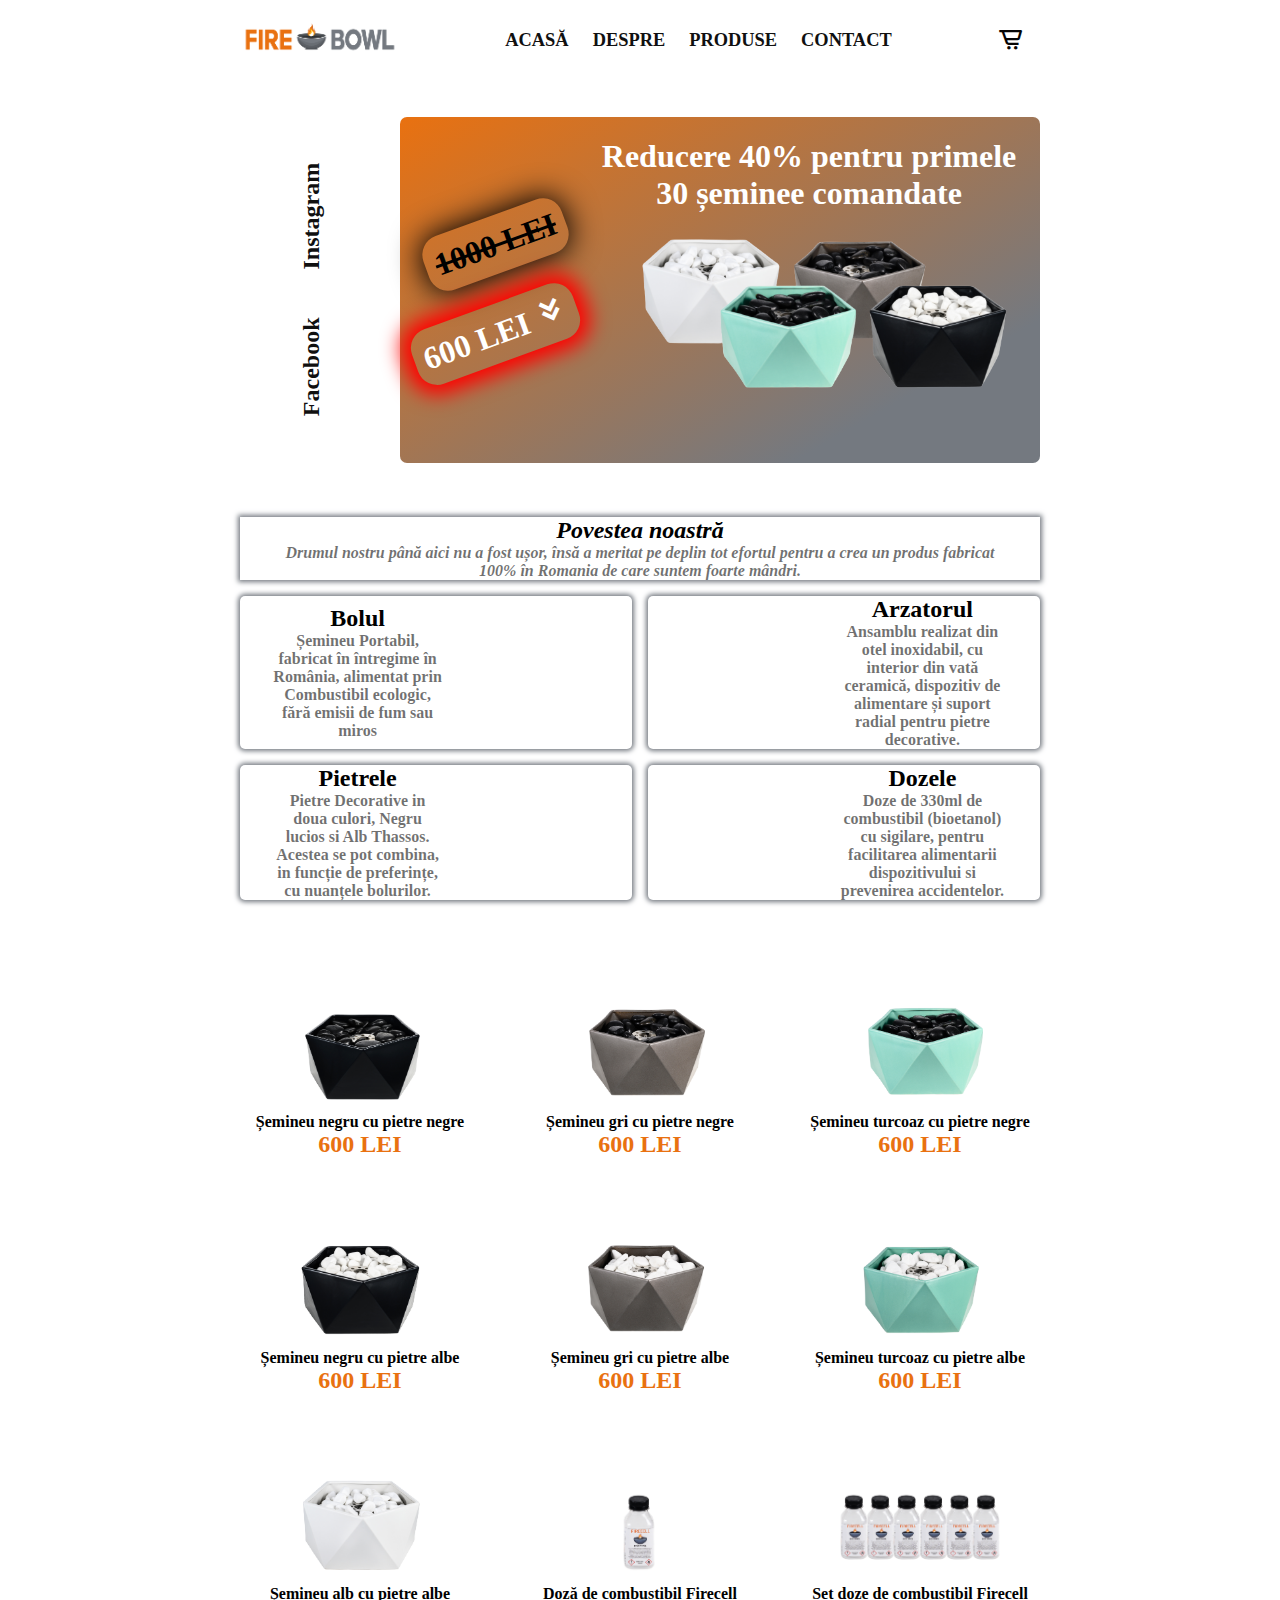
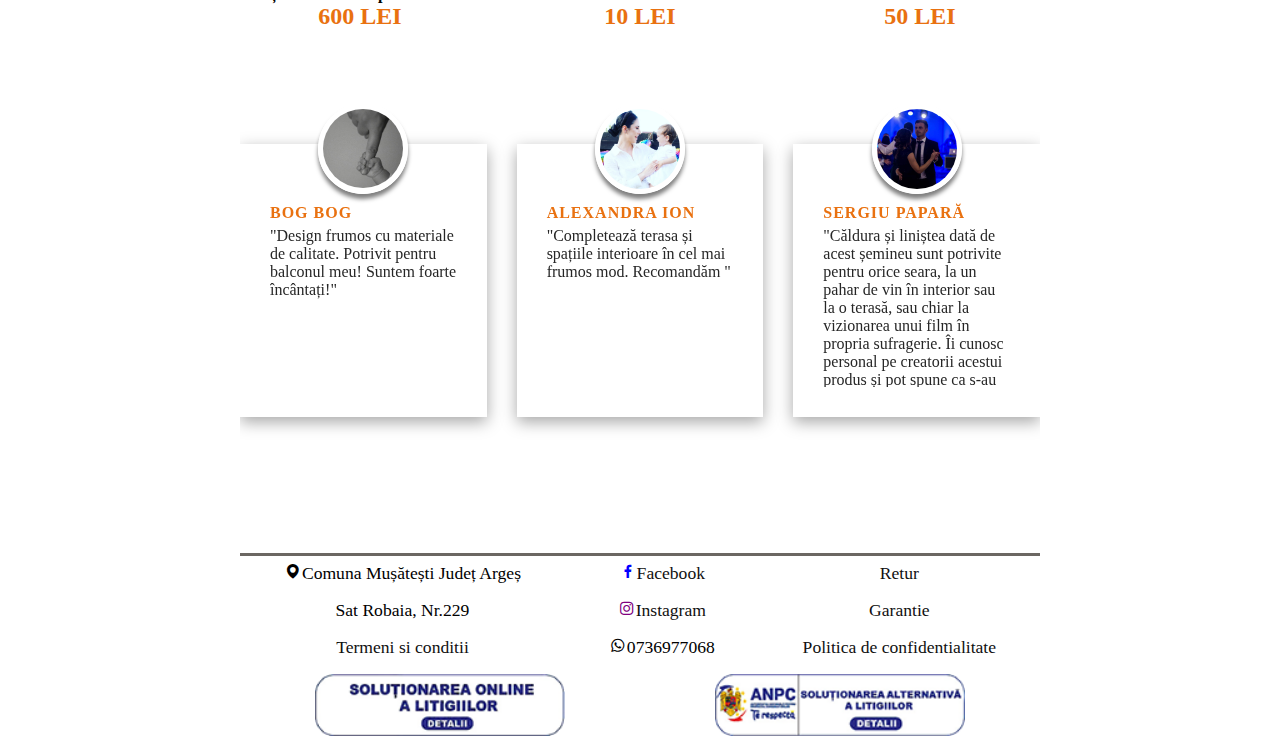
==== index.html @ 85efd82a "updates on testimonials" ====
<!DOCTYPE html>
<html lang="en">
<head>
    <meta charset="UTF-8">
    <meta http-equiv="X-UA-Compatible" content="IE=edge">
    <meta name="viewport" content="width=device-width, initial-scale=1.0">
    <!-- css -->
    <link rel="stylesheet" href="./style.css">
    <link rel="stylesheet" href="./responsive.css">
    <!-- bootstrap -->
    <!-- <link rel="stylesheet" href="https://cdnjs.cloudflare.com/ajax/libs/twitter-bootstrap/3.3.7/css/bootstrap.min.css"> -->
    <!-- owl carousel -->
    <link rel="stylesheet" href="https://cdnjs.cloudflare.com/ajax/libs/OwlCarousel2/2.2.1/assets/owl.carousel.min.css">
    <link rel="stylesheet" href="https://cdnjs.cloudflare.com/ajax/libs/OwlCarousel2/2.2.1/assets/owl.theme.default.min.css">
    <!-- boxicons -->
    <link href='https://unpkg.com/boxicons@2.1.2/css/boxicons.min.css' rel='stylesheet'>
    <title>Fire Bowl</title>
</head>
<body>

    <!-- NAV -->

    <nav class="nav" id="nav">
        <img src="./assets/logo/FIREBOWL_PNG.png" alt="" class="logo-img">
        <div class="navList" id="navList">
            <ul>
                <li><a href="#home" class="navLink">acasă</a></li>
                <li><a href="#" class="navLink">despre</a></li>
                <li><a href="#products" class="navLink">produse</a></li>
                <!-- <li><a href="#instructions" class="navLink">instructiuni</a></li> -->
                <li><a href="#" class="navLink">contact</a></li>
            </ul>
            <div class="closeNav" id="closeNav">
                <i class='bx bx-x'></i>
            </div>
        </div>
        <div class="navBtns">
            <!-- <i class='bx bx-moon moon'></i> -->
            <i class='bx bx-cart-alt openCart' id="openCart"></i>
            <i class='bx bx-grid-alt openNav' id="openNav"></i>
        </div>
    </nav>

    <!-- ALERT ADD TO CART -->

    <div class="alert-message" id="alertMessage">
        <h1 class="alert-title">Produs adăugat în coș!</h1>
    </div>

    <!-- CART -->

    <div class="showCart" id="showCart">
        <div class="cart-top scrolled" id="cartTop">
            <h2 class="cartTitle">Cosul meu</h2>
            <i class='bx bx-x closeCart' id="closeCart"></i>
        </div>
        <div class="cartContainer" id="cartContainer">
            <!-- ADDED FROM JS -->
            <label class="label" id="label" for="">
                Coșul este gol
            </label>

            <div class="cartPrices">
                <span class="cartPricesItem" id="cartnumberOfProducts"></span>
                <span class="cartPricesTotal" id="cartPricesTotal"></span>
            </div>
        </div>
        <button class="submit-order" id="submit-order" disabled="disabled">
            Finalizează comandă
        </button>

        <div class="main-block" id="main-block">
            <form action="https://formsubmit.co/office@firebowl.ro" method="POST">
                <div class="info1">
                    <input type="hidden" name="_captcha" value="false">
                    <input class="fname" type="text" name="name" placeholder="Nume" required>
                    <input type="email" name="email" placeholder="Email" required>
                    <input type="text" name="Numar telefon" placeholder="Numar de telefon" required>
                    <input type="text" name="address" placeholder="Adresa" required>
                    <input type="text" name="observations" placeholder="Observații">
                    <input type="hidden" value="" id="cartProducts" name="Produse">
                    <input type="hidden" name="_next" value="http://firebowl.ro">
                </div>
                <div class="checkbox">
                    <input type="checkbox" name="checkbox" id="checkbox" onclick="validate()"><span>Sunt de acord cu <a href="terms.html" class="terms-form">Termenii și condițiile</a> și <a href="politics.html" class="politics-form">Politica de confidențialitate</a></span>
                </div>
                <button type="submit" class="last-order-submit" id="lastOrderSubmit" disabled="disabled">Trimite comanda</button>
                <button type="button" class="submit-back" id="submit-back">Înapoi</button>
            </form>
        </div>
    </div>
    

    <!-- HOME -->

    <section class="home" id="home">
        <div class="social-links">
            <a href="https://web.facebook.com/FIREBOWL.RO/" class="social-link" target="_blank">Facebook</a>
            <a href="https://www.instagram.com/firebowl_ro/" class="social-link" target="_blank">Instagram</a>
        </div>
        <a href="#products" class="banner" id="banner">
            <div class="price-reduced">
                <p class="old-price old-price-banner">1000 LEI</p>
                <p class="new-price">
                    600 LEI
                    <i class='bx bxs-chevrons-down'></i>
                </p>
            </div>
            <div class="banner-right">
                <p class="banner-title">
                    Reducere 40% pentru primele 30 șeminee comandate
                </p>
                <img src="./assets/Studio/Design_fără_titlu-removebg-preview.png" alt="" class="bannerImg bannerImgNormal">
                <img src="./assets/Studio/WhatsApp_Image_2022-08-23_at_14.03.17-removebg-preview.png" alt="" class="bannerImg bannerImgSmallPhone">
            </div>
        </a>
    </section>

    <!-- ABOUT -->

    <section class="info" id="info">
        <div class="about about-first">
            <div class="aboutRight">
                <h2 class="aboutTitle">
                    Povestea noastră
                </h2>
                <p class="aboutDescription aboutFirstDescription">
                    Drumul nostru până aici nu a fost ușor, însă a meritat pe deplin tot efortul pentru a crea un produs fabricat 100% în Romania de care suntem foarte mândri.</span>
                </p>
                <!-- <button class="about-discover btn-color" onclick="window.open('about-us.html')" id="about-more-button">Mai mult</button> -->
            </div>
        </div>

        <div class="about-right">
            <div class="aboutRight">
                <h2 class="aboutTitle">
                    Bolul
                </h2>
                <p class="aboutDescription">
                    Șemineu Portabil, fabricat în întregime în România, alimentat prin Combustibil ecologic, fără emisii de fum sau miros 
                </p>
            </div>
            <div class="right1">
               
            </div>
        </div>

        <div class="about-left">
            <div class="left1">
                
            </div>
            <div class="aboutRight">
                <h2 class="aboutTitle">
                    Arzatorul
                </h2>
                <p class="aboutDescription">
                    Ansamblu realizat din otel inoxidabil, cu interior din vată ceramică, dispozitiv de alimentare și suport radial pentru pietre decorative. 
                </p>
            </div>
        </div>

        <div class="about-right">
            <div class="aboutRight">
                <h2 class="aboutTitle">
                    Pietrele
                </h2>
                <p class="aboutDescription">
                    Pietre Decorative in doua culori, Negru lucios si Alb Thassos. Acestea se pot combina, in funcție de preferințe, cu nuanțele bolurilor.  
                </p>
            </div>
            <div class="right2">
                
            </div>
        </div>

        <div class="about-left">
            <div class="left2">
                
            </div>
            <div class="aboutRight">
                <h2 class="aboutTitle">
                    Dozele
                </h2>
                <p class="aboutDescription">
                    Doze de 330ml de combustibil (bioetanol) cu sigilare, pentru facilitarea alimentarii dispozitivului si prevenirea accidentelor.  
                </p>
            </div>
        </div>
        
    </section>

    <section class="products" id="products">
        <!-- <h2 class="productsTitle">
            Produse
        </h2> -->
        <div class="products-container" id="products-container">
            <div class="shop" id="shop">
                <!-- add from js -->
            </div>
        </div>
    </section>


    <section id="testimonial_area" class="section_padding">
        <div class="container">
            <div class="row">
                <div class="col-md-12">
                    <div class="testmonial_slider_area text-center owl-carousel">

                        <div class="box-area">	
                            <div class="img-area">
                                <a href="https://m.facebook.com/story.php?story_fbid=pfbid06TKfCAHe7g1e4UpHkeqMoiwGrBbR7zGGbNeFaXdjGzu3c8Evdz3bEcW6ABxcJM2ql&id=100000709243812" target="_blank"><img src="./assets/testimonials/Big Bog.jpg" alt=""></a>
                                
                            </div>	
                            <h5>Bog Bog</h5>								
                            <p class="content">
                                "Design frumos cu materiale de calitate. Potrivit pentru balconul meu! Suntem foarte încântați!"
                            </p>
                        </div> 
                    
                        <div class="box-area">	
                            <div class="img-area">
                                <a href="https://m.facebook.com/story.php?story_fbid=pfbid02o3ZdQca1i1Mq5pgobTzqbxpV8f7YjaeJQCXvbw4GNnjHki7wdtiLjpY56wZf3Er3l&id=100001581265475" target="_blank"><img src="./assets/testimonials/Alexandra.jpg" alt=""></a>
                                
                            </div>	
                            <h5>Alexandra Ion</h5>								
                            <p class="content">
                                "Completează terasa și spațiile interioare în cel mai frumos mod. Recomandăm "
                            </p>
                        </div> 
                    
                        <div class="box-area">	
                            <div class="img-area">
                                <a href="https://m.facebook.com/story.php?story_fbid=pfbid0JZsTLgriUoh4sjKoCThPFgVU9kE8QCXduEEkeJeYMcH42B1nNni9teHSAJ5FoxAul&id=100000623454804" target="_blank"><img src="./assets/testimonials/Sergiu.jpg" alt=""></a>
                                
                            </div>	
                            <h5>Sergiu Papară</h5>								
                            <p class="content">
                                "Căldura și liniștea dată de acest șemineu sunt potrivite pentru orice seara, la un pahar de vin în interior sau la o terasă, sau chiar la vizionarea unui film în propria sufragerie. 
                                Îi cunosc personal  pe creatorii acestui produs și pot spune ca s-au gândit la cele mai mici detalii.
                                Felicitări FireBowl!! "
                            </p>
                        </div> 
                    
                        <div class="box-area">	
                            <div class="img-area">
                                <a href="https://m.facebook.com/story.php?story_fbid=pfbid0nx6yjhjSirT7XhEUgzH79iqA5CGDR7DnDWoUqTsR2XPA7mFTHTjgfPpLW1wRhqhUl&id=100001150260140" target="_blank"><img src="./assets/testimonials/14237474_1070533326328333_2940056097748356035_n.jpg" alt=""></a>
                                
                            </div>	
                            <h5>George Robert</h5>								
                            <p class="content">
                                "Un produs foarte fain ce va va face serile petrecute pe terasa mult mai placute. Materialele folosite sunt de o calitate ridicata si ma astept sa reziste mult."
                            </p>
                        </div> 
                    
                        <div class="box-area">	
                            <div class="img-area">
                                <a href="https://m.facebook.com/story.php?story_fbid=pfbid02bA1bpCp7pcVMeR5kBGkbzeagzaaxaFomKyxXSpAVPDQRZVBdZonx6yuadqCQr2yJl&id=100003941440007" target="_blank"><img src="./assets/testimonials/Augustin.jpg" alt=""></a>
                            </div>	
                            <h5>Augustin Vodă</h5>								
                            <p class="content">
                                "Un produs necomestibil care nu ar trebui să lipsească de pe nicio masă . E portabil, bine finisat și are dimensiunile unei mingi de baschet. Poate că nu e suficient cât să te scutească de facturile la gaze pe timp de iarnă dar cu siguranță îți va încălzi sufletul atunci când îl vei folosi într-o companie de calitate. Recomand !"
                            </p>
                        </div> 
                    </div>
                </div>
            </div>
        </div>
    </section>

    <section class="contact-us" id="contact">
        <section class="contact-left">
            <span class="contact-location"><i class='bx bxs-map'></i>Comuna Mușătești Județ Argeș</span>
            <span class="contact-location">Sat Robaia, Nr.229</span>
            <a class="terms" id="terms" target="popup" onclick="window.open('terms.html','Termeni si conditii')">Termeni si conditii</a>
        </section>
        <section class="contact-center">
            <a href="https://web.facebook.com/FIREBOWL.RO/" class="social-link"><i class='bx bxl-facebook'></i>Facebook</a>
            <a href="https://www.instagram.com/firebowl_ro/" class="social-link"><i class='bx bxl-instagram'></i>Instagram</a>
            <span class="contact-location"><i class='bx bxl-whatsapp'></i>0736977068</span>
            <!-- <a href="https://www.youtube.com/firebowl_ro/" class="social-link"><i class='bx bxl-youtube'></i>Youtube</a> -->
        </section>
        <section class="contact-right">
            <a class="terms" id="terms" target="popup" onclick="window.open('return.html','Retur')">Retur</a>
            <a class="terms" id="terms" target="popup" onclick="window.open('guarantee.html','Garantie')">Garantie</a>
            <a class="terms" id="terms" target="popup" onclick="window.open('politics.html','Politica de confidentialitate')">Politica de confidentialitate</a>
        </section>
    </section>
    <section class="anpc">
        <a href="https://ec.europa.eu/consumers/odr/main/index.cfm?event=main.home2.show&lng=RO" target="_blank"><img src="./assets/ANPC/Pictograma-SOL.png" alt="" class="anpc1"></a>
        <a href="https://anpc.ro/ce-este-sal/" target="_blank"><img src="./assets/ANPC/Pictograma-SAL.png" alt="" class="anpc1"></a>
    </section>
    <!-- js -->
    <script src="./script.js"></script>
    <script src="https://cdnjs.cloudflare.com/ajax/libs/jquery/3.6.0/jquery.min.js"></script>
    <script src="https://cdnjs.cloudflare.com/ajax/libs/OwlCarousel2/2.2.1/owl.carousel.min.js"></script>
    <script>
    $(".testmonial_slider_area").owlCarousel({
        autoplay: true,
        slideSpeed:1000,
        items : 3,
        loop: true,
        nav:true,
        navText:['<i class="fa fa-arrow-left"></i>','<i class="fa fa-arrow-right"></i>'],
        margin: 30,
        dots: true,
        responsive:{
            320:{
                items:1
            },
            767:{
                items:2
            },
            600:{
                items:2
            },
            1000:{
                items:3
            }
        }
        
    });
    </script>
</body>
</html>
---- style.css ----
html {
    scroll-behavior: smooth;
    scroll-padding-top: var(--scroll-padding, 50px);
}

/* google font */

@import url('https://fonts.googleapis.com/css2?family=Roboto+Slab:wght@100;200;300;400;500;600;700;800;900&display=swap');
* {
    margin: 0;
    padding: 0;
    box-sizing: border-box;
    font-family: 'Roboto Slab', serif;
}

/* =============== SHOW MENU ============= */

.showMenu {
    right: 0 !important;
}

/* =============== SHOW CART ============= */


.showCartClass {
    right: 0 !important;
}

.active {
    color: #e97110 !important;
}

.old-price {
    text-decoration: line-through;
}


/* =============== HIDE/SHOW CART BUTTON AND SOCIAL LINKS ============= */

li {
    list-style-type: none !important;
}

a {
    text-decoration: none !important;
    color: #101010 !important;
}

.alert-message {
    display: flex;
    justify-content: center;
    align-items: center;
    text-align: center;
    margin: auto;
    font-weight: bolder;
    position: sticky;
    top: 150px;
    visibility: hidden;
    border-radius: 10px;
    width: max-content;
    padding: .3rem;
    background-color: #8ecf97;
    z-index: 10;
    
}

.alert-title {
    font-size: 24px;
    align-items: center;
}

.alert-fade {
    visibility: visible;
}

html {
    scroll-behavior: smooth;
}
/* =============== NAV ============= */

nav {
    display: flex !important;
    align-items: center;
    justify-content: space-between;
    height: 5rem;
    position:relative;
    top: 0;
}

.scrolled {
    background-color: #fff;
    box-shadow: 0 0.5rem 0.625rem -0.625rem #000;
    transition: .5s;
    z-index: 2;
    position: sticky;
}

.logo-img {
    height: 125%;
}

.navList {
    position: relative;
    z-index: 2;
}

.navList ul {
    display: flex;
    margin: auto;
}

.navList ul li:not(:last-child) {
    margin-right: 1.5rem;
}

.navList ul li a {
    font-size: 1.15rem;
    font-weight: 700;
    text-transform: uppercase;
    color: #050505;
}

.navLink {
    cursor: pointer;
}

.closeNav {
    font-size: 2rem;
    position: absolute;
    top: 1.3rem;
    right: 1.6rem;
    opacity: 0;
    pointer-events: none;
    cursor: pointer;
}

.navBtns {
    display: flex;
    justify-content: flex-end;
    align-items: center;
    color: #050505;
    font-size: 1.2rem;
}

.navBtns i:not(:last-child) {
    margin-right: 1rem;
}


.navBtns:first-child {
    margin-right: .5rem;
}

.openCart {
    position: relative;
}

.navBtns .openNav {
    display: none;
}

.navBtns .moon,
.openCart,
.openNav {
    cursor: pointer;
}

.openCart,
.openNav {
    font-size: 1.7rem;
}


/* =============== CART ============= */

.showCart {
    position: fixed;
    background-color: #fff;
    z-index: 5;
    width: 100%;
    height: 100%;
    top: 0;
    right: -100%;
    transition: ease-in-out .5s;
    overflow-y: scroll;
    font-size: 1.5rem;
}

.cart-top {
    display: flex;
    justify-content: center;
    align-items: center;
    height: 5rem;
    position: sticky;
    top: 0;
}

.cartContainer {
    display: flex;
    flex-direction: column;
    margin: auto;
    width: max-content;
}

.closeCart {
    font-size: 2.5rem;
    color: #000;
    position: sticky;
    top: 0;
    cursor: pointer;
}

.cartCard {
    display: flex;
    align-items: center;
    justify-content: center;
    column-gap: 1rem;
    margin-top: 2rem;
}

.cartBox {
    box-shadow: 0 0 0.625rem 0.125rem gray;
    border-radius: 0.25rem;
}

.cartImg {
    width: 7rem;
}

.cartTitle {
    margin-bottom: .5rem;
    display: flex;
    justify-content: center;
    align-items: center;
    font-weight: 700;
    font-size: 1.5rem;
    letter-spacing: .2rem;
}

.cartDetails {
    display: flex;
    flex-direction: column;
    margin: auto;
}

.cartPrice {
    display: block;
    font-size: 1rem;
    color: rgb(0, 0, 0);
    margin-bottom: 1.5rem;
}

.old-price-cart {
    color: rgba(116,121,128,1);
    text-decoration: line-through;
    font-size: 1.2rem;
    margin-right: .5rem;
}

.cartAmountNumber {
    display: flex;
    width: 2rem;
    align-items: center;
    justify-content: center;
}

.cartAmount,
.cartAmountContent {
    display: flex;
    align-items: center;
}

.cartAmount {
    column-gap: 3rem;
}

.cartAmountContent {
    column-gap: .5rem;
}

.cartAmountBox {
    display: inline-flex;
    font-size: 1.7rem;
    cursor: pointer;
}

.cartAmountTrash {
    font-size: 1.25rem;
    color: #000;
    cursor: pointer;
}

.cartPrices {
    width: 63%;
    margin-top: 2rem;
    display: flex;
    justify-content: space-between;
}

.submit-order {
    display: flex;
    margin: 3rem auto;
    padding: 1rem .5rem;
    background-color: transparent;
    border-radius: 3px;
    font-size: 1rem;
}

/* =============== HOME ============= */
.home {
    display: grid;
    grid-template-columns: 20% 80%;
    height: max-content;
    align-items: center;
    height: 20rem;
}

.social-links {
    display: grid;
    grid-template-columns: repeat(2,1fr);
    column-gap: 3rem;
    position: relative;
    transform: rotate(-90deg);
    place-self: center;
}

.social-links a {
    font-size: 24px;
    font-weight: 700;
}

.banner {
    background: rgb(233,113,16);
    background: linear-gradient(150deg, rgba(233,113,16,1) 0%, rgba(116,121,128,1) 80%);
    border-radius: 7px;
    display: grid;
    grid-template-columns: 30% 70%;
    height: 100%;
    cursor: pointer;
}

.price-reduced {
    display: flex;
    flex-direction: column;
    justify-content: center;
    align-items: center;
    gap: 2rem;
}

.old-price-banner,
.new-price {
    font-size: 32px;
    font-weight: 700;
    transform: rotate(-20deg);
    padding: 10px 10px 10px 10px;
    border-radius: 20px;
}

.old-price {
    color: #000;
    box-shadow: 0 0 30px 2px #000;
}

.new-price {
    color: #fff;
    box-shadow: 0 0 20px 10px red;
}

.button-banner {
    padding:10px;
    border: none;
    background-color: transparent;
}

.banner-right {
    display: grid;
    grid-template-columns: repeat(1, 1fr);
    grid-template-rows: 20% 70%;
    place-items: center;
}

.banner-title {
    font-size: 32px;
    font-weight: 600;
    color: #fff;
}

.banner-img{
    display: flex;
    justify-content: center;
    align-items: center;
}

.bannerImg {
    width: 450px;
    position: relative;
}

.bannerImgSmallPhone {
    width: 250px !important;
    display: none;
}

/* =============== ABOUT ============= */

.info {
    margin-top: 5rem;
    display: grid;
    grid-template-columns: repeat(2,1fr);
    row-gap: 1rem;
    column-gap: 1rem;
}

.about-first {
    grid-column-start: 1;
    grid-column-end: 3;
    display: flex;
    justify-content: center;
    box-shadow: 0 0 5px 2px rgba(116,121,128,1);
    font-style: italic;
}

.about-left {
    display: grid;
    grid-template-columns: 40% 60%;
    border-radius: 5px;
    box-shadow: 0 0 5px 2px rgba(116,121,128,1);
}

.about-right {
    display: grid;
    grid-template-columns: 60% 40%;
    border-radius: 5px;
    box-shadow: 0 0 5px 2px rgba(116,121,128,1);
}

.right1 {
    background-image: url(./assets/Natura/Photo14.jpg);
    background-position: center;
    background-repeat: no-repeat;
    background-size: cover;
}

.left1 {
    background-image: url(./assets/Natura/Photo12.jpg);
    background-position: center;
    background-repeat: no-repeat;
    background-size: cover;
}

.right2 {
    background-image: url(./assets/Natura/Photo21.jpg);
    background-position: center;
    background-repeat: no-repeat;
    background-size: cover;
}

.left2 {
    background-image: url(./assets/Natura/Photo11.jpg);
    background-position: center;
    background-repeat: no-repeat;
    background-size: cover;
}

.aboutRight {
    display: flex;
    flex-direction: column;
    align-items: center;
    justify-content: center;
    margin: auto;
}

.aboutDescription {
    margin-top: .3rem;
    color: rgba(27, 27, 27, 0.622);
    font-weight: 900;
    text-align: center;
    margin: 0 2rem;
}

.btn-color {
    background-color: #e97110 !important;
    box-shadow: 0 0 10px 1px #e97110 !important;
}

.btn-color:hover {
    background-color: #747980 !important;
    box-shadow: 0 0 10px 1px #747980 !important;
}

#more {display: none;};

.aboutTitle {
    position: relative;
    z-index: -1;
}

.about-discover {
    margin-top: 1rem;
    border-radius: 5px;
    background-color: #747980;
    border: none;
    color: #fff;
    padding: .3rem .5rem;
    font-weight: 600;
    box-shadow: 0 0 10px 1px #747980;
    margin-bottom: 1rem;
    cursor: pointer;
}

.about-discover:hover {
    background-color: #e97110;
    box-shadow: 0 0 10px 1px #e97110;
}


/* =============== SHOP ============= */

.products {
    margin-top: 5rem;
}

.productsTitle {
    display: flex;
    align-items: center;
    justify-content: center;
    position: relative;
}

.productsTitle:before {
    content: "";
    height: 0.188rem;
    width: 7rem;
    background: #6B6762;
    position: absolute;
    top: -0.625rem;
}

.shop {
    margin-top: 1.5rem;
    display: grid;
    grid-template-columns: repeat(3, 1fr);
    row-gap: 1rem;
    column-gap: 2.5rem;
    place-items: center;
}

.product-title {
    width: 15rem;
}

.shop::-webkit-scrollbar {
    display: none;
}

.item {
    position: relative;
    border-radius: 20px;
}

/* .item:hover {
    box-shadow: 0 0 15px 2px #000000;
} */

.product-img {
    width: 300px;
    display: flex;
    align-items: center;
    justify-content: center;
    position: relative;
    margin: auto;
    /* border-radius: 30px; */
}

.product-name,
.productPrice,
.button {
    display: flex;
    align-items: center;
    justify-content: center;
    text-align: center;
}

.productPrice {
    color: #e97110;
    font-size: 1.5rem;
    font-weight: 700;
}

.button {
    cursor: pointer;
    background-color: #000;
    color: #fff;
    font-weight: 800;
    font-size: 16px;
    width: max-content;
    display: flex;
    margin: auto;
    padding: .5rem 1.3rem;
    /* border-radius: 0.5rem 0.5rem 0 0; */
    border-radius: 0 0 .5rem .5rem;
    transition: .5s;
    position: relative;
    transform: translateY(.5rem);
    opacity: 0;
    border: none;
    text-transform: uppercase;
}

.item:hover .button {
    transform: translateY(0);
    opacity: 1;
    cursor: pointer;
}

/* =============== TESTIMONIALS ============= */

#testimonial_area {
	padding: 5% 0;
}
.box-area {
	padding: 30px;
	position: relative;
	display: block;
	background: #fff;
	color: #000;
	box-shadow: rgba(0, 0, 0, 0.35) 0px 5px 15px;
	margin: 40px 0;
}
.box-area h5 {
	font-size: 16px;
	font-weight: 700;
	color:#e97110;
	margin-top: 30px;
	margin-bottom: 5px;
	text-transform: uppercase;
	letter-spacing: 1px;
    
}
.box-area span {
	color: #262626;
	display: block;
	font-size: 13px;
	margin: 0 0 10px;
	font-weight: 400;
}
.box-area .content {
	color: #262626;
}
.box-area .img-area {
	width: 90px;
	height: 90px;
	position: absolute;
	top: -40px;
	left: 0;
	bottom: 0;
	margin: 0 auto;
	right: 0;
	z-index: 1;
	border: 5px solid #fff;
	border-radius: 50%;
	box-shadow: 0 5px 4px rgba(0, 0, 0, 0.5);
}
.box-area .img-area img {
	width: 100%;
	height: auto;
	border-radius: 50%;
}

.box-area .img-area:hover {
	border: 5px solid #e97110;
}

.content {
    height: 10rem;
    overflow-y: hidden;
}

.socials {
	margin-top: 30px;
}
.socials i {
	margin: 0 10px;
	color: #0a69ed;
	font-size: 18px;
}
#testimonial_area .owl-nav {
	position: absolute;
	top: 50%;
	width: 100%;
}
#testimonial_area .owl-prev, #testimonial_area .owl-next {
	width: 40px;
	height: 40px;
	line-height: 40px;
	color: #fff;
	border-radius: 50%;
	text-align: center;
	background: #fff;
	position: absolute;
}
#testimonial_area .owl-prev {
	left: -60px;
	top: -30px;
}
#testimonial_area .owl-next {
	right: -60px;
	top: -30px;
}
@media only screen and (max-width: 991px) {
	.owl-nav {
		display: none;
	}
}
@media only screen and (max-width: 767px) {
	.box-area {
		text-align: center;
	}
	.owl-nav {
		display: none;
	}
}








/* =============== CONTACT US ============= */

.contact-us {
    display: flex;
    justify-content: space-around;
    margin-top: 3rem;
    font-size: 1.1rem;
    position: relative;
}

.contact-us:before {
    content: "";
    height: 0.188rem;
    width: 100%;
    background: #6B6762;
    position: absolute;
    top: -0.625rem;
}

.contact-left,
.contact-center,
.contact-right {
    display: flex;
    flex-direction: column;
    align-items: center;
    text-align: center;
}

.contact-location:not(:last-child) {
    margin-bottom: 1rem;
}

.terms,
.retur,
.social-link {
    margin-bottom: 1rem;
    cursor: pointer;
}

/* TERMS AND CONDITIONS */

.termsAndConditions {
    padding: 2rem;
    background-color: #fff;
    position: fixed;
    top: 50%;
    left: 50%;
    transform: translate(-50%, -50%);
    width: 50%;
    height: 60vh;
    overflow-y: scroll;
    margin: auto;
    border: 2px solid black;
    display: none;
}

.display-initial {
    display: initial;
}

.termsAndConditions p,
.termsAgree,
.termsButtons {
    margin-top: 1rem;
}

.termsAgree {
    display: flex;
    justify-content: center;
}

.termsButtons {
    display: flex;
    justify-content: space-around;
}

.termsButton {
    padding: .5rem 2rem;
    border-radius: 5px;
    border: none;
    background-color: #747980;
    color: #fff;
    font-size: 1rem;
    font-weight: 600;
    cursor: pointer;
}

.termsButton:hover {
    background-color: #e97110;
}

.bxl-facebook {
    color: blue;
}

.bxl-instagram {
    color: purple;
}

.bxl-youtube {
    color: red;
}


/* CART FORM */

.main-block {
    visibility: hidden;
    display: flex;
    flex-direction: column;
    justify-content: center;
    align-items: center;
    padding: 25px;
}

.left-part, form {
    padding: 25px;
}

.left-part {
    text-align: center;
}

.fa-graduation-cap {
    font-size: 72px;
}

form {
    background: #6B6762; 
}

.title {
    display: flex;
    align-items: center;
    margin-bottom: 20px;
}

.info1 {
    display: flex;
    flex-direction: column;
}

input, select {
    padding: 5px;
    margin-bottom: 30px;
    background: transparent;
    border: none;
    border-bottom: 1px solid #eee;
}

input::placeholder {
    color: #eee;
}

option:focus {
    border: none;
}

option {
    background: black; 
    border: none;
}

.checkbox input {
    margin: 0 10px 0 0;
    vertical-align: middle;
}

.checkbox a {
    color: #26a9e0; 
}

.checkbox a:hover {
    color: #85d6de;
}

.btn-item {
    padding: 10px 5px;
    margin-top: 20px;
    border-radius: 5px; 
    border: none;
    background: #26a9e0; 
    text-decoration: none;
    font-size: 15px;
    font-weight: 400;
    color: #fff;
}

.btn-item {
    display: inline-block;
    margin: 20px 5px 0;
}

.terms-form,
.politics-form {
    color: rgb(255, 255, 255) !important;
}


/* ANPC */
.anpc {
    display: flex;
    justify-content: space-around;
}
.anpc1 {
    width: 250px;
}
---- responsive.css ----
/* 1920px */
@media screen and (max-width:1920px) {
     /* NAV */
    body {
        margin: 0 28rem;
    }

    /* HOME */
    .banner-title {
        margin-top: 3rem;
        text-align: center;
    }

    /* CART */
    .cart-top {
        margin: 0 28rem;
    }

    .cartTitle {
        position: relative;
        left: 1.3rem;
    }

    .cartContainer {
        align-items: center;
        height: max-content;
    }

    .closeCart {
        position: relative;
        left: 25.7rem;
    }
    /* END CART */
    /* END NAV */
}


/* 1366px */
@media screen and (max-width:1366px) {

    body {
        margin: 0 15rem;
    }

    /* HOME */
    .banner-title {
        margin-right: 1rem;
    }

    /* CART */

    .cart-top {
        margin: 0 15rem;
    }

    .cartContainer {
        align-items: center;
    }

    .closeCart {
        position: relative;
        left: 21.5rem;
    }
    /* END CART */

    /* PRODUCTS */

    .shop {
        row-gap: 1.5rem;
    }

    .product-img {
        width: 200px;
    }

    .product-name {
        margin: 0 .2rem;
    }
    /* END PRODUCTS */

    /* CONTACT */

    .contact-us {
        margin-top: 3rem;
    }

    /* END CONTACT */
}




/* 768px */
@media screen and (max-width:768px) {

    body {
        margin: 0 3.5rem;
    }

    .navList {
        position: fixed;
        background-color: #fff;
        top: 0;
        right: -100%;
        width: 100%;
        height: 100%;
        padding: 6rem 2rem 3.5rem;
        transition: .5s;
    }

    .navList ul {
        display: flex;
        flex-direction: column;
        align-items: center;
        row-gap: 2rem;
    }

    .navList ul li:not(:last-child) {
        margin-right: 0;
    }

    .showMenu {
        right: 0;
    }

    .openNav {
        display: initial !important;
    }

    .closeNav {
        top: 1.3rem;
        right: 3.1rem;
        opacity: 1;
        pointer-events: initial;
    }

    /* CART */

    .cart-top {
        margin: 0 1rem;
    }

    .cartContainer {
        align-items: center;
    }

    .closeCart {
        position: relative;
        left: 13rem;
    }
    /* END CART */
    /* END NAV */

    /* HOME */
    .price-reduced {
        position: relative;
        left: 1rem;
    }

    .banner-right {
        display: flex;
        flex-direction: column;
        justify-content: center;
    }

    .banner-title {
        font-size: 24px;
        margin-bottom: 0px !important;
        margin: 1rem 1rem;
    }

    .bannerImgNormal {
        display: none;
    }

    .bannerImgSmallPhone {
        display: initial;
        width: 400px !important;
    }

    .home {
        grid-template-columns: 1fr;
    }

    .social-links {
        display: none;
    }
    /* END HOME */

    /* INFO */

    .aboutFirstDescription {
        margin: 0 1rem !important;
    }

    .aboutDescription {
        margin: 0;
    }
    /* END INFO */

    /* PRODUCTS */

    .shop {
        column-gap: 1.5rem;
    }

    .button {
        opacity: 1;
    }
    /* END PRODUCTS */

    /*  CONTACT */

    .contact-us {
        display: flex;
        flex-direction: column;
        margin: 3rem 3rem;
    }

    .contact-us:before {
        width: 100%;
    }

    .contact-left {
        margin-top: 3rem;
    }

    .contact-left,
    .contact-center {
        margin-bottom: 3rem;
    }

    /* END CONTACT */
}


/* 412px */
@media screen and (max-width:412px) {

    body {
        margin: 0 2.5rem;
    }
    /* NAV */
    .navList {
        position: fixed;
        background-color: #fff;
        top: 0;
        right: -100%;
        width: 100%;
        height: 100%;
        padding: 6rem 2rem 3.5rem;
        transition: .5s;
    }

    .navList ul {
        display: flex;
        flex-direction: column;
        align-items: center;
        row-gap: 2rem;
    }

    .navList ul li:not(:last-child) {
        margin-right: 0;
    }

    .shop {
        display: flex !important;
        flex-direction: column !important;
    }

    .showMenu {
        right: 0;
    }

    .openNav {
        display: initial !important;
    }

    .closeNav {
        right: 2.1rem;
    }
    /* CART */
    .cart-top {
        margin: 0 1.4rem;
    }

    .cartContainer {
        align-items: center;
    }

    .product-title {
        width: 15rem;
    }

    .closeCart {
        position: relative;
        left: 2.9rem;
    }
    /* END CART */
    /* END NAV */

    /* HOME */
    .banner {
        grid-template-columns: 1fr;
        grid-template-rows: 1fr 1fr;
    }

    .price-reduced {
        left: 0rem;
    }

    .old-price-banner,
    .new-price {
    transform: rotate(0deg);
    }

    .banner-right {
        grid-row-start: 1;
    }

    .banner-title {
        text-align: center;
    }

    .bannerImgSmallPhone {
        width: 295px !important;
        top: 1rem;
    }
    /* END HOME */

    /* CART */
    /* .product-name {
        width: 60%;
        margin: auto;
    } */

    /* INFO */
    .info {
        margin-top: 15rem;
        display: flex;
        flex-direction: column;
    }

    .aboutDescription {
        margin: 0 .2rem;
    }

    /* END INFO */

    /* PRODUCTS */

    .shop {
        grid-template-rows: repeat(1, 1fr) !important;
        overflow: hidden;
    }

    .products-container {
        display: flex;
        align-items: center;
        justify-content: center;
    }

    .item {
        padding-bottom: .5rem;
    }

    .products {
        overflow: hidden;
    }
    /* END PRODUCTS */

    /* CONTACT */

    .contact-us {
        flex-direction: column;
        margin-top: 1rem;
    }

    .contact-left,
    .contact-center {
        margin-bottom: 3rem;
    }

    /* END CONTACT */

    /* ANPC */
    .anpc {
        display: flex;
        flex-direction: column;
        align-items: center;
    }
    /* END ANPC */
}




/* 375px */
@media screen and (max-width:375px) {
    /* CART */
    .cart-top {
        margin: 0 1.3rem;
    }

    .product-title {
        width: 13rem;
    }

    .closeCart {
        position: relative;
        left: 1.8rem;
    }

    /* END CART */
}


/* 360px */
@media screen and (max-width:360px) {

    body {
        margin: 0 2rem;
    }

    /* NAV */

    .navList {
        position: fixed;
        background-color: #fff;
        top: 0;
        right: -100%;
        width: 100%;
        height: 100%;
        padding: 6rem 2rem 3.5rem;
        transition: .5s;
    }

    .navList ul {
        display: flex;
        flex-direction: column;
        align-items: center;
        row-gap: 2rem;
    }

    .navList ul li:not(:last-child) {
        margin-right: 0;
    }

    .showMenu {
        right: 0;
    }

    .openNav {
        display: initial !important;
    }

    .closeNav {
        right: 1.6rem;
    }

    /* CART */
    .cart-top {
        margin: 0 .7rem;
    }

    .cartContainer {
        align-items: center;
    }

    .closeCart {
        position: relative;
        left: 1.8rem;
    }
    /* END CART */
    /* END NAV */
}
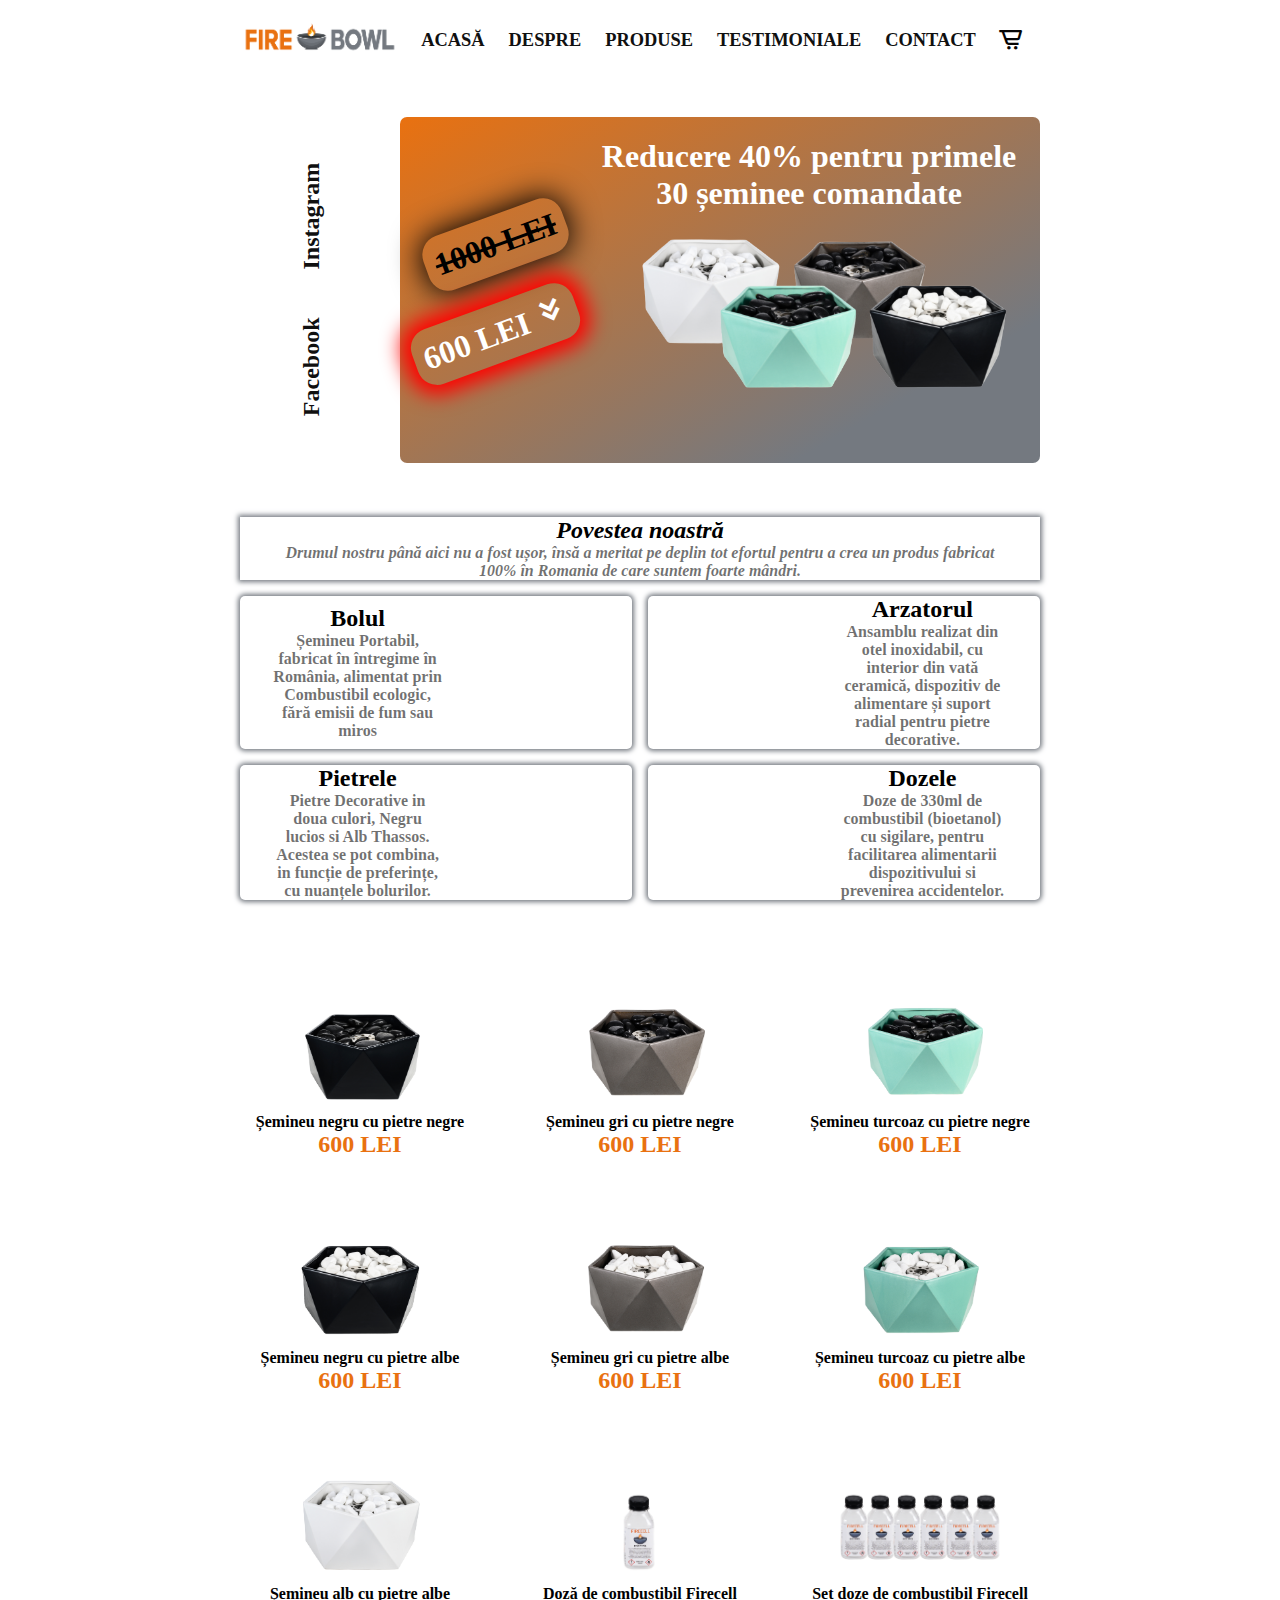
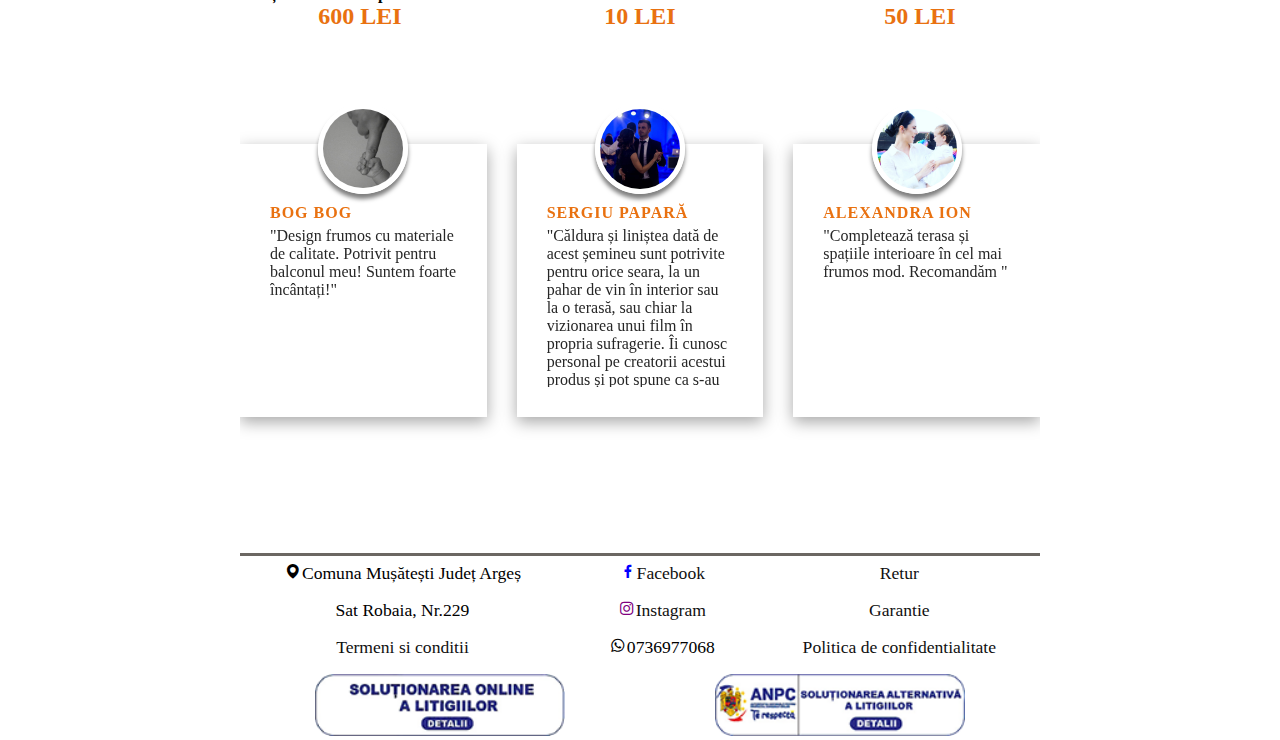
==== commit 3e64d3be: "updates for testimonials" ====
--- a/index.html
+++ b/index.html
@@ -5,7 +5,7 @@
     <meta http-equiv="X-UA-Compatible" content="IE=edge">
     <meta name="viewport" content="width=device-width, initial-scale=1.0">
     <!-- css -->
-    <link rel="stylesheet" href="./style.css">
+    <link rel="stylesheet" href="./styles.css">
     <link rel="stylesheet" href="./responsive.css">
     <!-- bootstrap -->
     <!-- <link rel="stylesheet" href="https://cdnjs.cloudflare.com/ajax/libs/twitter-bootstrap/3.3.7/css/bootstrap.min.css"> -->
@@ -27,6 +27,7 @@
                 <li><a href="#home" class="navLink">acasă</a></li>
                 <li><a href="#" class="navLink">despre</a></li>
                 <li><a href="#products" class="navLink">produse</a></li>
+                <li><a href="#testimonial_area" class="navLink">testimoniale</a></li>
                 <!-- <li><a href="#instructions" class="navLink">instructiuni</a></li> -->
                 <li><a href="#" class="navLink">contact</a></li>
             </ul>
@@ -216,17 +217,7 @@
                             <p class="content">
                                 "Design frumos cu materiale de calitate. Potrivit pentru balconul meu! Suntem foarte încântați!"
                             </p>
-                        </div> 
-                    
-                        <div class="box-area">	
-                            <div class="img-area">
-                                <a href="https://m.facebook.com/story.php?story_fbid=pfbid02o3ZdQca1i1Mq5pgobTzqbxpV8f7YjaeJQCXvbw4GNnjHki7wdtiLjpY56wZf3Er3l&id=100001581265475" target="_blank"><img src="./assets/testimonials/Alexandra.jpg" alt=""></a>
-                                
-                            </div>	
-                            <h5>Alexandra Ion</h5>								
-                            <p class="content">
-                                "Completează terasa și spațiile interioare în cel mai frumos mod. Recomandăm "
-                            </p>
+                            <!-- <img src="./assets/testimonials/alexandra2.jpg" alt="" class="testimonial-img"> -->
                         </div> 
                     
                         <div class="box-area">	
@@ -240,6 +231,19 @@
                                 Îi cunosc personal  pe creatorii acestui produs și pot spune ca s-au gândit la cele mai mici detalii.
                                 Felicitări FireBowl!! "
                             </p>
+                            <!-- <img src="./assets/testimonials/sergiu2.jpg" alt="" class="testimonial-img"> -->
+                        </div> 
+
+                        <div class="box-area">	
+                            <div class="img-area">
+                                <a href="https://m.facebook.com/story.php?story_fbid=pfbid02o3ZdQca1i1Mq5pgobTzqbxpV8f7YjaeJQCXvbw4GNnjHki7wdtiLjpY56wZf3Er3l&id=100001581265475" target="_blank"><img src="./assets/testimonials/Alexandra.jpg" alt=""></a>
+                                
+                            </div>	
+                            <h5>Alexandra Ion</h5>								
+                            <p class="content">
+                                "Completează terasa și spațiile interioare în cel mai frumos mod. Recomandăm "
+                            </p>
+                            <!-- <img src="./assets/testimonials/bog.jpg" alt="" class="testimonial-img"> -->
                         </div> 
                     
                         <div class="box-area">	
@@ -261,6 +265,7 @@
                             <p class="content">
                                 "Un produs necomestibil care nu ar trebui să lipsească de pe nicio masă . E portabil, bine finisat și are dimensiunile unei mingi de baschet. Poate că nu e suficient cât să te scutească de facturile la gaze pe timp de iarnă dar cu siguranță îți va încălzi sufletul atunci când îl vei folosi într-o companie de calitate. Recomand !"
                             </p>
+                            <!-- <img src="./assets/testimonials/augustin2.jpg" alt="" class="testimonial-img"> -->
                         </div> 
                     </div>
                 </div>
@@ -297,7 +302,7 @@
     <script>
     $(".testmonial_slider_area").owlCarousel({
         autoplay: true,
-        slideSpeed:1000,
+        slideSpeed:20000,
         items : 3,
         loop: true,
         nav:true,
--- a/styles.css
+++ b/styles.css
@@ -0,0 +1,944 @@
+html {
+    scroll-behavior: smooth;
+    scroll-padding-top: var(--scroll-padding, 50px);
+}
+
+/* google font */
+
+@import url('https://fonts.googleapis.com/css2?family=Roboto+Slab:wght@100;200;300;400;500;600;700;800;900&display=swap');
+* {
+    margin: 0;
+    padding: 0;
+    box-sizing: border-box;
+    font-family: 'Roboto Slab', serif;
+}
+
+/* =============== SHOW MENU ============= */
+
+.showMenu {
+    right: 0 !important;
+}
+
+/* =============== SHOW CART ============= */
+
+
+.showCartClass {
+    right: 0 !important;
+}
+
+.active {
+    color: #e97110 !important;
+}
+
+.old-price {
+    text-decoration: line-through;
+}
+
+
+/* =============== HIDE/SHOW CART BUTTON AND SOCIAL LINKS ============= */
+
+li {
+    list-style-type: none !important;
+}
+
+a {
+    text-decoration: none !important;
+    color: #101010 !important;
+}
+
+.alert-message {
+    display: flex;
+    justify-content: center;
+    align-items: center;
+    text-align: center;
+    margin: auto;
+    font-weight: bolder;
+    position: sticky;
+    top: 150px;
+    visibility: hidden;
+    border-radius: 10px;
+    width: max-content;
+    padding: .3rem;
+    background-color: #8ecf97;
+    z-index: 10;
+    
+}
+
+.alert-title {
+    font-size: 24px;
+    align-items: center;
+}
+
+.alert-fade {
+    visibility: visible;
+}
+
+html {
+    scroll-behavior: smooth;
+}
+/* =============== NAV ============= */
+
+nav {
+    display: flex !important;
+    align-items: center;
+    justify-content: space-between;
+    height: 5rem;
+    position:relative;
+    top: 0;
+}
+
+.scrolled {
+    background-color: #fff;
+    box-shadow: 0 0.5rem 0.625rem -0.625rem #000;
+    transition: .5s;
+    z-index: 2;
+    position: sticky;
+}
+
+.logo-img {
+    height: 125%;
+}
+
+.navList {
+    position: relative;
+    z-index: 2;
+}
+
+.navList ul {
+    display: flex;
+    margin: auto;
+}
+
+.navList ul li:not(:last-child) {
+    margin-right: 1.5rem;
+}
+
+.navList ul li a {
+    font-size: 1.15rem;
+    font-weight: 700;
+    text-transform: uppercase;
+    color: #050505;
+}
+
+.navLink {
+    cursor: pointer;
+}
+
+.closeNav {
+    font-size: 2rem;
+    position: absolute;
+    top: 1.3rem;
+    right: 1.6rem;
+    opacity: 0;
+    pointer-events: none;
+    cursor: pointer;
+}
+
+.navBtns {
+    display: flex;
+    justify-content: flex-end;
+    align-items: center;
+    color: #050505;
+    font-size: 1.2rem;
+}
+
+.navBtns i:not(:last-child) {
+    margin-right: 1rem;
+}
+
+
+.navBtns:first-child {
+    margin-right: .5rem;
+}
+
+.openCart {
+    position: relative;
+}
+
+.navBtns .openNav {
+    display: none;
+}
+
+.navBtns .moon,
+.openCart,
+.openNav {
+    cursor: pointer;
+}
+
+.openCart,
+.openNav {
+    font-size: 1.7rem;
+}
+
+
+/* =============== CART ============= */
+
+.showCart {
+    position: fixed;
+    background-color: #fff;
+    z-index: 5;
+    width: 100%;
+    height: 100%;
+    top: 0;
+    right: -100%;
+    transition: ease-in-out .5s;
+    overflow-y: scroll;
+    font-size: 1.5rem;
+}
+
+.cart-top {
+    display: flex;
+    justify-content: center;
+    align-items: center;
+    height: 5rem;
+    position: sticky;
+    top: 0;
+}
+
+.cartContainer {
+    display: flex;
+    flex-direction: column;
+    margin: auto;
+    width: max-content;
+}
+
+.closeCart {
+    font-size: 2.5rem;
+    color: #000;
+    position: sticky;
+    top: 0;
+    cursor: pointer;
+}
+
+.cartCard {
+    display: flex;
+    align-items: center;
+    justify-content: center;
+    column-gap: 1rem;
+    margin-top: 2rem;
+}
+
+.cartBox {
+    box-shadow: 0 0 0.625rem 0.125rem gray;
+    border-radius: 0.25rem;
+}
+
+.cartImg {
+    width: 7rem;
+}
+
+.cartTitle {
+    margin-bottom: .5rem;
+    display: flex;
+    justify-content: center;
+    align-items: center;
+    font-weight: 700;
+    font-size: 1.5rem;
+    letter-spacing: .2rem;
+}
+
+.cartDetails {
+    display: flex;
+    flex-direction: column;
+    margin: auto;
+}
+
+.cartPrice {
+    display: block;
+    font-size: 1rem;
+    color: rgb(0, 0, 0);
+    margin-bottom: 1.5rem;
+}
+
+.old-price-cart {
+    color: rgba(116,121,128,1);
+    text-decoration: line-through;
+    font-size: 1.2rem;
+    margin-right: .5rem;
+}
+
+.cartAmountNumber {
+    display: flex;
+    width: 2rem;
+    align-items: center;
+    justify-content: center;
+}
+
+.cartAmount,
+.cartAmountContent {
+    display: flex;
+    align-items: center;
+}
+
+.cartAmount {
+    column-gap: 3rem;
+}
+
+.cartAmountContent {
+    column-gap: .5rem;
+}
+
+.cartAmountBox {
+    display: inline-flex;
+    font-size: 1.7rem;
+    cursor: pointer;
+}
+
+.cartAmountTrash {
+    font-size: 1.25rem;
+    color: #000;
+    cursor: pointer;
+}
+
+.cartPrices {
+    width: 63%;
+    margin-top: 2rem;
+    display: flex;
+    justify-content: space-between;
+}
+
+.submit-order {
+    display: flex;
+    margin: 3rem auto;
+    padding: 1rem .5rem;
+    background-color: transparent;
+    border-radius: 3px;
+    font-size: 1rem;
+}
+
+/* =============== HOME ============= */
+.home {
+    display: grid;
+    grid-template-columns: 20% 80%;
+    height: max-content;
+    align-items: center;
+    height: 20rem;
+}
+
+.social-links {
+    display: grid;
+    grid-template-columns: repeat(2,1fr);
+    column-gap: 3rem;
+    position: relative;
+    transform: rotate(-90deg);
+    place-self: center;
+}
+
+.social-links a {
+    font-size: 24px;
+    font-weight: 700;
+}
+
+.banner {
+    background: rgb(233,113,16);
+    background: linear-gradient(150deg, rgba(233,113,16,1) 0%, rgba(116,121,128,1) 80%);
+    border-radius: 7px;
+    display: grid;
+    grid-template-columns: 30% 70%;
+    height: 100%;
+    cursor: pointer;
+}
+
+.price-reduced {
+    display: flex;
+    flex-direction: column;
+    justify-content: center;
+    align-items: center;
+    gap: 2rem;
+}
+
+.old-price-banner,
+.new-price {
+    font-size: 32px;
+    font-weight: 700;
+    transform: rotate(-20deg);
+    padding: 10px 10px 10px 10px;
+    border-radius: 20px;
+}
+
+.old-price {
+    color: #000;
+    box-shadow: 0 0 30px 2px #000;
+}
+
+.new-price {
+    color: #fff;
+    box-shadow: 0 0 20px 10px red;
+}
+
+.button-banner {
+    padding:10px;
+    border: none;
+    background-color: transparent;
+}
+
+.banner-right {
+    display: grid;
+    grid-template-columns: repeat(1, 1fr);
+    grid-template-rows: 20% 70%;
+    place-items: center;
+}
+
+.banner-title {
+    font-size: 32px;
+    font-weight: 600;
+    color: #fff;
+}
+
+.banner-img{
+    display: flex;
+    justify-content: center;
+    align-items: center;
+}
+
+.bannerImg {
+    width: 450px;
+    position: relative;
+}
+
+.bannerImgSmallPhone {
+    width: 250px !important;
+    display: none;
+}
+
+/* =============== ABOUT ============= */
+
+.info {
+    margin-top: 5rem;
+    display: grid;
+    grid-template-columns: repeat(2,1fr);
+    row-gap: 1rem;
+    column-gap: 1rem;
+}
+
+.about-first {
+    grid-column-start: 1;
+    grid-column-end: 3;
+    display: flex;
+    justify-content: center;
+    box-shadow: 0 0 5px 2px rgba(116,121,128,1);
+    font-style: italic;
+}
+
+.about-left {
+    display: grid;
+    grid-template-columns: 40% 60%;
+    border-radius: 5px;
+    box-shadow: 0 0 5px 2px rgba(116,121,128,1);
+}
+
+.about-right {
+    display: grid;
+    grid-template-columns: 60% 40%;
+    border-radius: 5px;
+    box-shadow: 0 0 5px 2px rgba(116,121,128,1);
+}
+
+.right1 {
+    background-image: url(./assets/Natura/Photo14.jpg);
+    background-position: center;
+    background-repeat: no-repeat;
+    background-size: cover;
+}
+
+.left1 {
+    background-image: url(./assets/Natura/Photo12.jpg);
+    background-position: center;
+    background-repeat: no-repeat;
+    background-size: cover;
+}
+
+.right2 {
+    background-image: url(./assets/Natura/Photo21.jpg);
+    background-position: center;
+    background-repeat: no-repeat;
+    background-size: cover;
+}
+
+.left2 {
+    background-image: url(./assets/Natura/Photo11.jpg);
+    background-position: center;
+    background-repeat: no-repeat;
+    background-size: cover;
+}
+
+.aboutRight {
+    display: flex;
+    flex-direction: column;
+    align-items: center;
+    justify-content: center;
+    margin: auto;
+}
+
+.aboutDescription {
+    margin-top: .3rem;
+    color: rgba(27, 27, 27, 0.622);
+    font-weight: 900;
+    text-align: center;
+    margin: 0 2rem;
+}
+
+.btn-color {
+    background-color: #e97110 !important;
+    box-shadow: 0 0 10px 1px #e97110 !important;
+}
+
+.btn-color:hover {
+    background-color: #747980 !important;
+    box-shadow: 0 0 10px 1px #747980 !important;
+}
+
+#more {display: none;};
+
+.aboutTitle {
+    position: relative;
+    z-index: -1;
+}
+
+.about-discover {
+    margin-top: 1rem;
+    border-radius: 5px;
+    background-color: #747980;
+    border: none;
+    color: #fff;
+    padding: .3rem .5rem;
+    font-weight: 600;
+    box-shadow: 0 0 10px 1px #747980;
+    margin-bottom: 1rem;
+    cursor: pointer;
+}
+
+.about-discover:hover {
+    background-color: #e97110;
+    box-shadow: 0 0 10px 1px #e97110;
+}
+
+
+/* =============== SHOP ============= */
+
+.products {
+    margin-top: 5rem;
+}
+
+.productsTitle {
+    display: flex;
+    align-items: center;
+    justify-content: center;
+    position: relative;
+}
+
+.productsTitle:before {
+    content: "";
+    height: 0.188rem;
+    width: 7rem;
+    background: #6B6762;
+    position: absolute;
+    top: -0.625rem;
+}
+
+.shop {
+    margin-top: 1.5rem;
+    display: grid;
+    grid-template-columns: repeat(3, 1fr);
+    row-gap: 1rem;
+    column-gap: 2.5rem;
+    place-items: center;
+}
+
+.product-title {
+    width: 15rem;
+}
+
+.shop::-webkit-scrollbar {
+    display: none;
+}
+
+.item {
+    position: relative;
+    border-radius: 20px;
+}
+
+/* .item:hover {
+    box-shadow: 0 0 15px 2px #000000;
+} */
+
+.product-img {
+    width: 300px;
+    display: flex;
+    align-items: center;
+    justify-content: center;
+    position: relative;
+    margin: auto;
+    /* border-radius: 30px; */
+}
+
+.product-name,
+.productPrice,
+.button {
+    display: flex;
+    align-items: center;
+    justify-content: center;
+    text-align: center;
+}
+
+.productPrice {
+    color: #e97110;
+    font-size: 1.5rem;
+    font-weight: 700;
+}
+
+.button {
+    cursor: pointer;
+    background-color: #000;
+    color: #fff;
+    font-weight: 800;
+    font-size: 16px;
+    width: max-content;
+    display: flex;
+    margin: auto;
+    padding: .5rem 1.3rem;
+    /* border-radius: 0.5rem 0.5rem 0 0; */
+    border-radius: 0 0 .5rem .5rem;
+    transition: .5s;
+    position: relative;
+    transform: translateY(.5rem);
+    opacity: 0;
+    border: none;
+    text-transform: uppercase;
+}
+
+.item:hover .button {
+    transform: translateY(0);
+    opacity: 1;
+    cursor: pointer;
+}
+
+/* =============== TESTIMONIALS ============= */
+
+#testimonial_area {
+	padding: 5% 0;
+}
+.box-area {
+	padding: 30px;
+	position: relative;
+	display: block;
+	background: #fff;
+	color: #000;
+	box-shadow: rgba(0, 0, 0, 0.35) 0px 5px 15px;
+	margin: 40px 0;
+}
+.box-area h5 {
+	font-size: 16px;
+	font-weight: 700;
+	color:#e97110;
+	margin-top: 30px;
+	margin-bottom: 5px;
+	text-transform: uppercase;
+	letter-spacing: 1px;
+    
+}
+.box-area span {
+	color: #262626;
+	display: block;
+	font-size: 13px;
+	margin: 0 0 10px;
+	font-weight: 400;
+}
+.box-area .content {
+	color: #262626;
+}
+.box-area .img-area {
+	width: 90px;
+	height: 90px;
+	position: absolute;
+	top: -40px;
+	left: 0;
+	bottom: 0;
+	margin: 0 auto;
+	right: 0;
+	z-index: 1;
+	border: 5px solid #fff;
+	border-radius: 50%;
+	box-shadow: 0 5px 4px rgba(0, 0, 0, 0.5);
+}
+.box-area .img-area img {
+	width: 100%;
+	height: auto;
+	border-radius: 50%;
+}
+
+.testimonial-img {
+    width: 150px;
+    height: 150px;
+    box-shadow: 0 5px 4px rgba(0, 0, 0, 0.5);
+}
+
+.box-area .img-area:hover {
+	border: 5px solid #e97110;
+}
+
+.content {
+    height: 10rem;
+    overflow-y: hidden;
+    color: #747980;
+}
+
+.socials {
+	margin-top: 30px;
+}
+.socials i {
+	margin: 0 10px;
+	color: #0a69ed;
+	font-size: 18px;
+}
+#testimonial_area .owl-nav {
+	position: absolute;
+	top: 50%;
+	width: 100%;
+}
+#testimonial_area .owl-prev, #testimonial_area .owl-next {
+	width: 40px;
+	height: 40px;
+	line-height: 40px;
+	color: #fff;
+	border-radius: 50%;
+	text-align: center;
+	background: #fff;
+	position: absolute;
+}
+#testimonial_area .owl-prev {
+	left: -60px;
+	top: -30px;
+}
+#testimonial_area .owl-next {
+	right: -60px;
+	top: -30px;
+}
+@media only screen and (max-width: 991px) {
+	.owl-nav {
+		display: none;
+	}
+}
+@media only screen and (max-width: 767px) {
+	.box-area {
+		text-align: center;
+	}
+	.owl-nav {
+		display: none;
+	}
+}
+
+
+
+
+
+
+
+
+/* =============== CONTACT US ============= */
+
+.contact-us {
+    display: flex;
+    justify-content: space-around;
+    margin-top: 3rem;
+    font-size: 1.1rem;
+    position: relative;
+}
+
+.contact-us:before {
+    content: "";
+    height: 0.188rem;
+    width: 100%;
+    background: #6B6762;
+    position: absolute;
+    top: -0.625rem;
+}
+
+.contact-left,
+.contact-center,
+.contact-right {
+    display: flex;
+    flex-direction: column;
+    align-items: center;
+    text-align: center;
+}
+
+.contact-location:not(:last-child) {
+    margin-bottom: 1rem;
+}
+
+.terms,
+.retur,
+.social-link {
+    margin-bottom: 1rem;
+    cursor: pointer;
+}
+
+/* TERMS AND CONDITIONS */
+
+.termsAndConditions {
+    padding: 2rem;
+    background-color: #fff;
+    position: fixed;
+    top: 50%;
+    left: 50%;
+    transform: translate(-50%, -50%);
+    width: 50%;
+    height: 60vh;
+    overflow-y: scroll;
+    margin: auto;
+    border: 2px solid black;
+    display: none;
+}
+
+.display-initial {
+    display: initial;
+}
+
+.termsAndConditions p,
+.termsAgree,
+.termsButtons {
+    margin-top: 1rem;
+}
+
+.termsAgree {
+    display: flex;
+    justify-content: center;
+}
+
+.termsButtons {
+    display: flex;
+    justify-content: space-around;
+}
+
+.termsButton {
+    padding: .5rem 2rem;
+    border-radius: 5px;
+    border: none;
+    background-color: #747980;
+    color: #fff;
+    font-size: 1rem;
+    font-weight: 600;
+    cursor: pointer;
+}
+
+.termsButton:hover {
+    background-color: #e97110;
+}
+
+.bxl-facebook {
+    color: blue;
+}
+
+.bxl-instagram {
+    color: purple;
+}
+
+.bxl-youtube {
+    color: red;
+}
+
+
+/* CART FORM */
+
+.main-block {
+    visibility: hidden;
+    display: flex;
+    flex-direction: column;
+    justify-content: center;
+    align-items: center;
+    padding: 25px;
+}
+
+.left-part, form {
+    padding: 25px;
+}
+
+.left-part {
+    text-align: center;
+}
+
+.fa-graduation-cap {
+    font-size: 72px;
+}
+
+form {
+    background: #6B6762; 
+}
+
+.title {
+    display: flex;
+    align-items: center;
+    margin-bottom: 20px;
+}
+
+.info1 {
+    display: flex;
+    flex-direction: column;
+}
+
+input, select {
+    padding: 5px;
+    margin-bottom: 30px;
+    background: transparent;
+    border: none;
+    border-bottom: 1px solid #eee;
+}
+
+input::placeholder {
+    color: #eee;
+}
+
+option:focus {
+    border: none;
+}
+
+option {
+    background: black; 
+    border: none;
+}
+
+.checkbox input {
+    margin: 0 10px 0 0;
+    vertical-align: middle;
+}
+
+.checkbox a {
+    color: #26a9e0; 
+}
+
+.checkbox a:hover {
+    color: #85d6de;
+}
+
+.btn-item {
+    padding: 10px 5px;
+    margin-top: 20px;
+    border-radius: 5px; 
+    border: none;
+    background: #26a9e0; 
+    text-decoration: none;
+    font-size: 15px;
+    font-weight: 400;
+    color: #fff;
+}
+
+.btn-item {
+    display: inline-block;
+    margin: 20px 5px 0;
+}
+
+.terms-form,
+.politics-form {
+    color: rgb(255, 255, 255) !important;
+}
+
+
+/* ANPC */
+.anpc {
+    display: flex;
+    justify-content: space-around;
+}
+.anpc1 {
+    width: 250px;
+}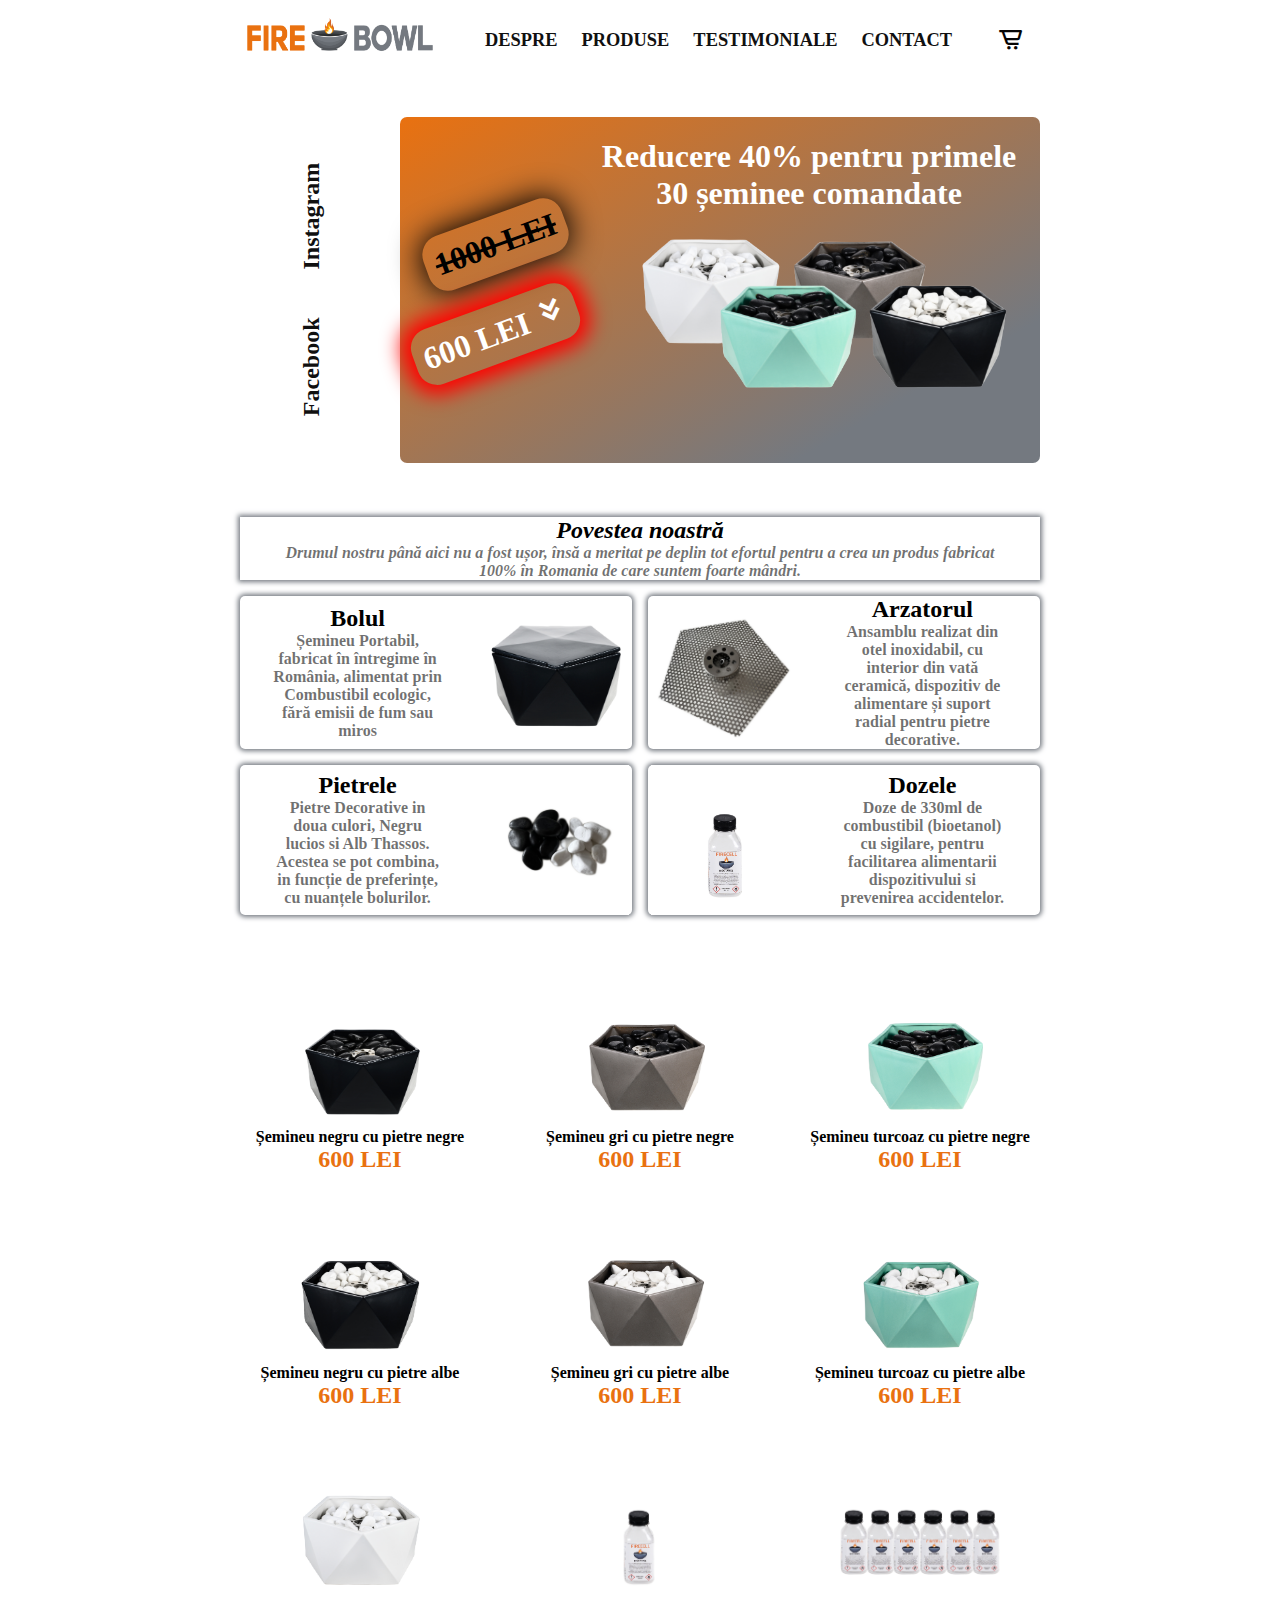
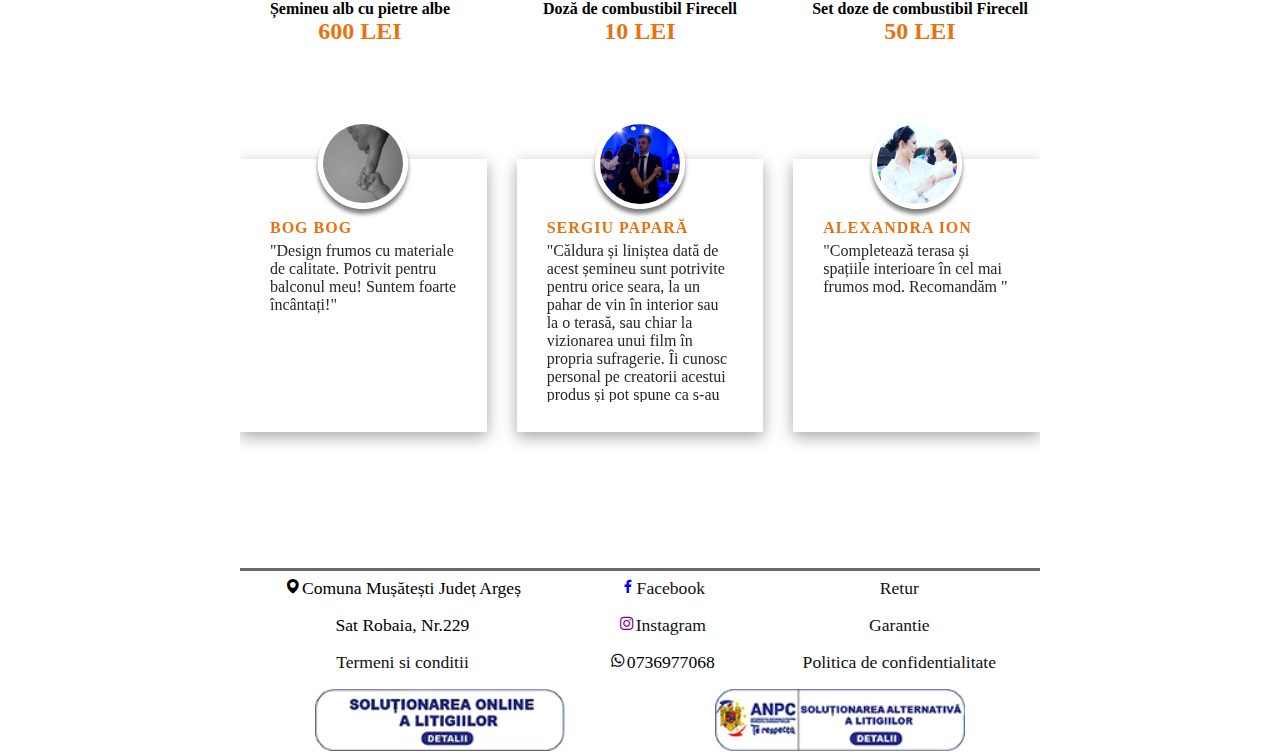
==== commit 83e83b1a: "adjusted some images in info section" ====
--- a/index.html
+++ b/index.html
@@ -7,8 +7,6 @@
     <!-- css -->
     <link rel="stylesheet" href="./styles.css">
     <link rel="stylesheet" href="./responsive.css">
-    <!-- bootstrap -->
-    <!-- <link rel="stylesheet" href="https://cdnjs.cloudflare.com/ajax/libs/twitter-bootstrap/3.3.7/css/bootstrap.min.css"> -->
     <!-- owl carousel -->
     <link rel="stylesheet" href="https://cdnjs.cloudflare.com/ajax/libs/OwlCarousel2/2.2.1/assets/owl.carousel.min.css">
     <link rel="stylesheet" href="https://cdnjs.cloudflare.com/ajax/libs/OwlCarousel2/2.2.1/assets/owl.theme.default.min.css">
@@ -16,20 +14,18 @@
     <link href='https://unpkg.com/boxicons@2.1.2/css/boxicons.min.css' rel='stylesheet'>
     <title>Fire Bowl</title>
 </head>
-<body>
+<bod>
 
     <!-- NAV -->
 
     <nav class="nav" id="nav">
-        <img src="./assets/logo/FIREBOWL_PNG.png" alt="" class="logo-img">
+        <a href="#home"><img src="./assets/logo/FIREBOWL_PNG.png" alt="" class="logo-img"></a>
         <div class="navList" id="navList">
             <ul>
-                <li><a href="#home" class="navLink">acasă</a></li>
-                <li><a href="#" class="navLink">despre</a></li>
+                <li><a href="#info" class="navLink">despre</a></li>
                 <li><a href="#products" class="navLink">produse</a></li>
                 <li><a href="#testimonial_area" class="navLink">testimoniale</a></li>
-                <!-- <li><a href="#instructions" class="navLink">instructiuni</a></li> -->
-                <li><a href="#" class="navLink">contact</a></li>
+                <li><a href="#contact" class="navLink">contact</a></li>
             </ul>
             <div class="closeNav" id="closeNav">
                 <i class='bx bx-x'></i>
@@ -71,7 +67,7 @@
         </button>
 
         <div class="main-block" id="main-block">
-            <form action="https://formsubmit.co/office@firebowl.ro" method="POST">
+            <form action="https://formsubmit.co/trandafir.rares@gmail.com" method="POST">
                 <div class="info1">
                     <input type="hidden" name="_captcha" value="false">
                     <input class="fname" type="text" name="name" placeholder="Nume" required>
@@ -128,7 +124,6 @@
                 <p class="aboutDescription aboutFirstDescription">
                     Drumul nostru până aici nu a fost ușor, însă a meritat pe deplin tot efortul pentru a crea un produs fabricat 100% în Romania de care suntem foarte mândri.</span>
                 </p>
-                <!-- <button class="about-discover btn-color" onclick="window.open('about-us.html')" id="about-more-button">Mai mult</button> -->
             </div>
         </div>
 
@@ -141,14 +136,14 @@
                     Șemineu Portabil, fabricat în întregime în România, alimentat prin Combustibil ecologic, fără emisii de fum sau miros 
                 </p>
             </div>
-            <div class="right1">
-               
+            <div class="about-discover-img">
+                <img src="./assets/info-poze/Firebowl Semineu Negru .jpg" alt="">
             </div>
         </div>
 
         <div class="about-left">
-            <div class="left1">
-                
+            <div class="about-discover-img">
+                <img src="./assets/info-poze/Arzator Focar Firebowl Semineu.jpg" alt="">
             </div>
             <div class="aboutRight">
                 <h2 class="aboutTitle">
@@ -169,14 +164,14 @@
                     Pietre Decorative in doua culori, Negru lucios si Alb Thassos. Acestea se pot combina, in funcție de preferințe, cu nuanțele bolurilor.  
                 </p>
             </div>
-            <div class="right2">
-                
+            <div class="about-discover-img">
+                <img src="./assets/info-poze/Pietre decorative Firebowl semineu.jpg" alt="">
             </div>
         </div>
 
         <div class="about-left">
-            <div class="left2">
-                
+            <div class="about-discover-img">
+                <img src="./assets/info-poze/Firecell Firebowl Semineu Bioetanol Alimentare.jpg" alt="">
             </div>
             <div class="aboutRight">
                 <h2 class="aboutTitle">
@@ -187,7 +182,6 @@
                 </p>
             </div>
         </div>
-        
     </section>
 
     <section class="products" id="products">
--- a/styles.css
+++ b/styles.css
@@ -95,8 +95,8 @@
     position: sticky;
 }
 
-.logo-img {
-    height: 125%;
+a .logo-img {
+    height: 125px;
 }
 
 .navList {
@@ -284,6 +284,11 @@
     cursor: pointer;
 }
 
+.decrement,
+.increment {
+    color: rgba(116,121,128,1);
+}
+
 .cartAmountTrash {
     font-size: 1.25rem;
     color: #000;
@@ -301,9 +306,29 @@
     display: flex;
     margin: 3rem auto;
     padding: 1rem .5rem;
+    border-radius: 3px;
+    cursor: pointer;
+    background-color: rgba(116,121,128,1);
+    color: #fff;
+    font-size: 1.25rem;
+    border: none;
+}
+
+.submit-back,
+.last-order-submit {
+    border-radius: 3px;
+    cursor: pointer;
     background-color: transparent;
-    border-radius: 3px;
-    font-size: 1rem;
+    color: #fff;
+    font-size: 1.25rem;
+    border: 1px rgba(116,121,128,1);
+    box-shadow: 0 0 5px 1px;
+    margin-top: 1rem;
+    padding: .3rem;
+}
+
+.submit-back {
+    margin-left: .5rem;
 }
 
 /* =============== HOME ============= */
@@ -434,32 +459,17 @@
     box-shadow: 0 0 5px 2px rgba(116,121,128,1);
 }
 
-.right1 {
-    background-image: url(./assets/Natura/Photo14.jpg);
-    background-position: center;
-    background-repeat: no-repeat;
-    background-size: cover;
-}
-
-.left1 {
-    background-image: url(./assets/Natura/Photo12.jpg);
-    background-position: center;
-    background-repeat: no-repeat;
-    background-size: cover;
-}
-
-.right2 {
-    background-image: url(./assets/Natura/Photo21.jpg);
-    background-position: center;
-    background-repeat: no-repeat;
-    background-size: cover;
-}
-
-.left2 {
-    background-image: url(./assets/Natura/Photo11.jpg);
-    background-position: center;
-    background-repeat: no-repeat;
-    background-size: cover;
+.about-discover-img {
+    display: flex;
+    align-items: center;
+    justify-content: center;
+}
+
+.about-discover-img img {
+    height: 150px;
+    display: flex;
+    align-items: center;
+    margin: auto;
 }
 
 .aboutRight {
@@ -887,28 +897,12 @@
 
 input::placeholder {
     color: #eee;
-}
-
-option:focus {
-    border: none;
-}
-
-option {
-    background: black; 
-    border: none;
+    font-size: 1.2rem;
 }
 
 .checkbox input {
     margin: 0 10px 0 0;
     vertical-align: middle;
-}
-
-.checkbox a {
-    color: #26a9e0; 
-}
-
-.checkbox a:hover {
-    color: #85d6de;
 }
 
 .btn-item {
--- a/responsive.css
+++ b/responsive.css
@@ -191,6 +191,10 @@
 
     .aboutFirstDescription {
         margin: 0 1rem !important;
+    }
+
+    .about-discover-img img {
+        height: 125px;
     }
 
     .aboutDescription {
@@ -397,6 +401,12 @@
 
 /* 375px */
 @media screen and (max-width:375px) {
+
+    /* INFO */
+    .about-discover-img img {
+        height: 115px;
+    }
+
     /* CART */
     .cart-top {
         margin: 0 1.3rem;
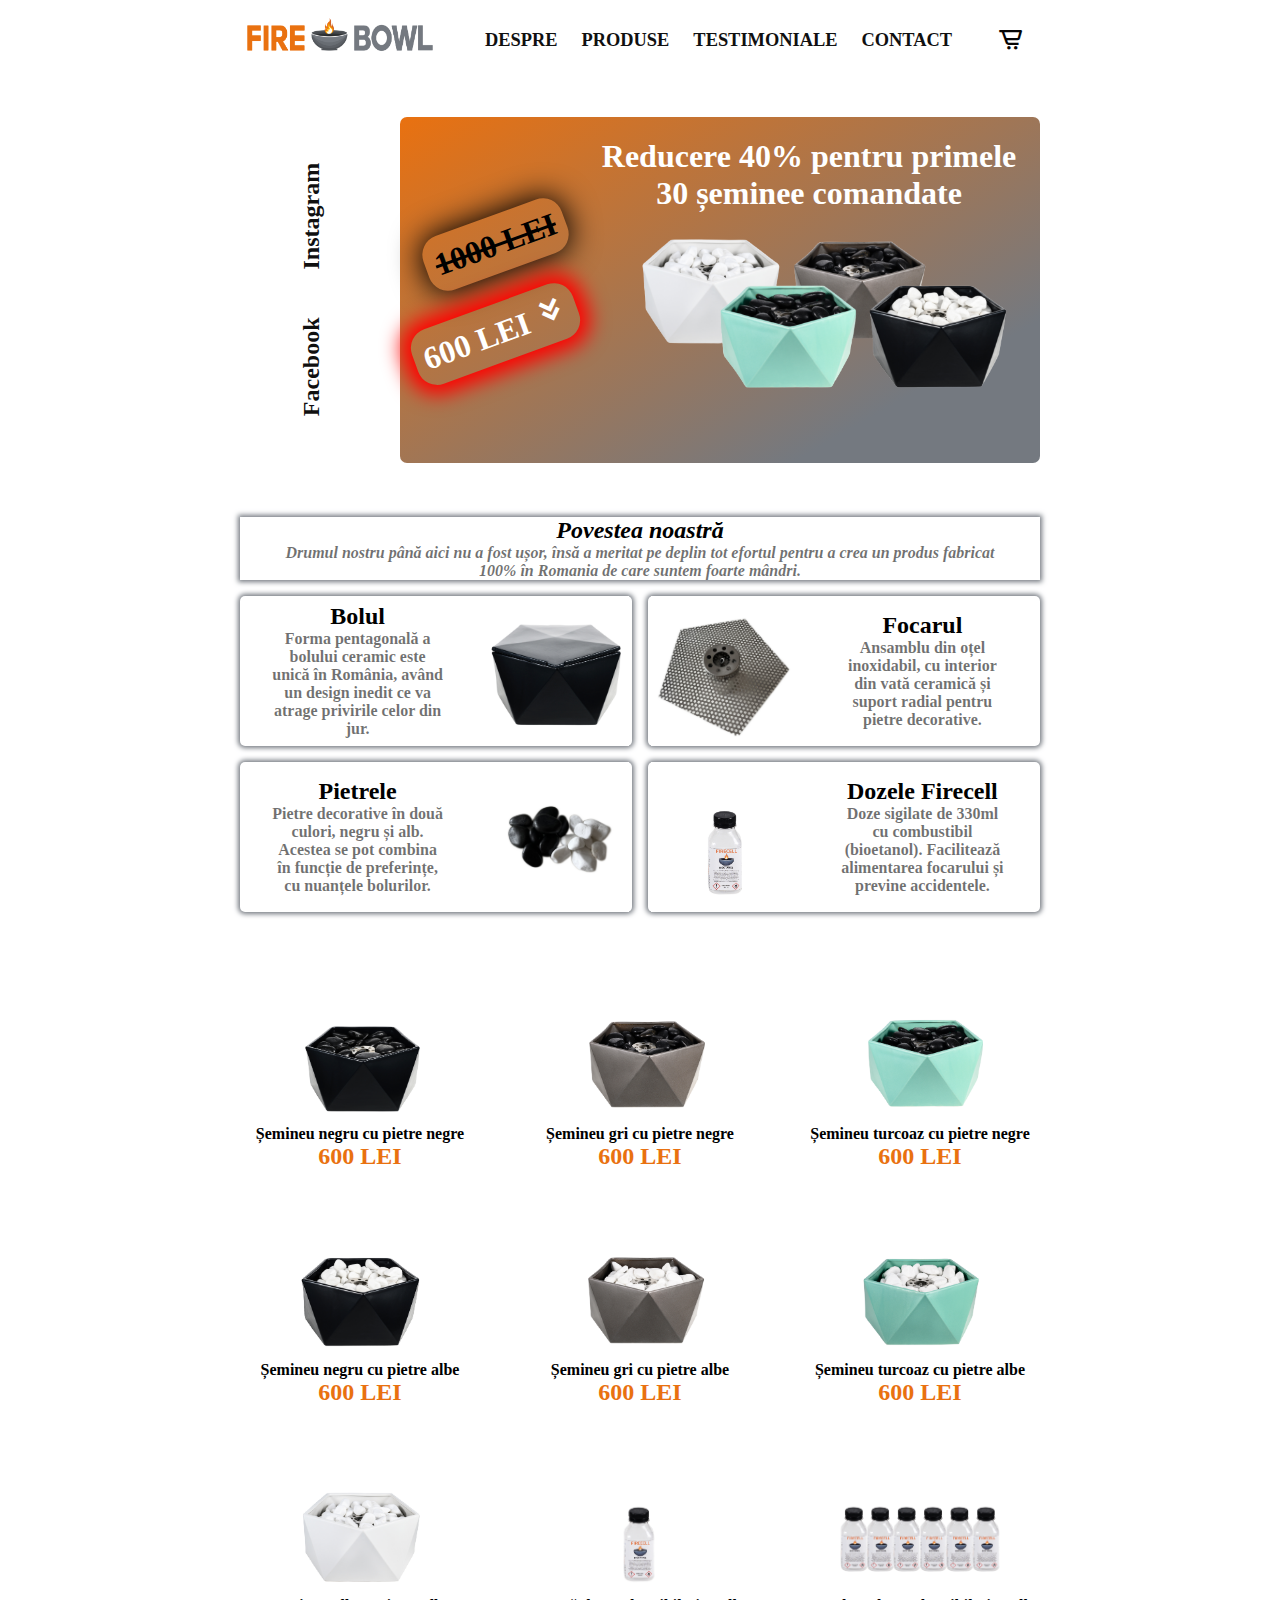
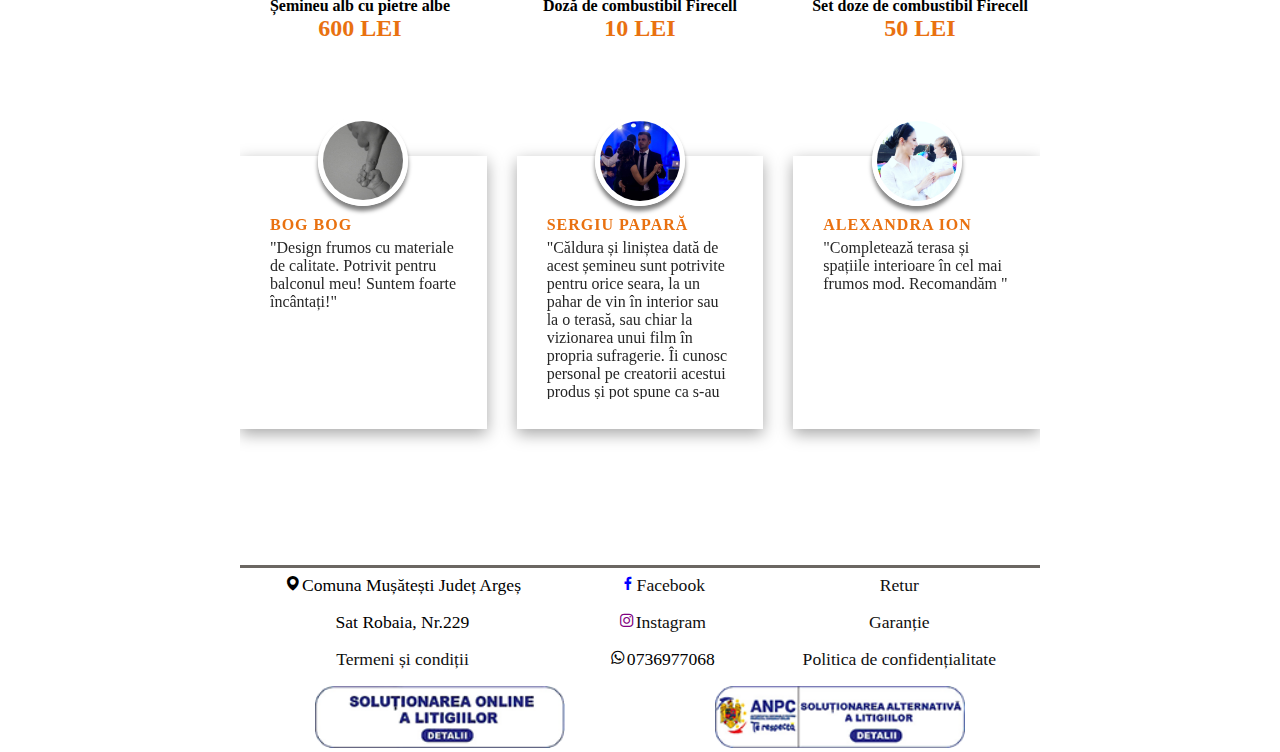
==== commit 1e6dc06d: "update text in info section" ====
--- a/index.html
+++ b/index.html
@@ -133,7 +133,7 @@
                     Bolul
                 </h2>
                 <p class="aboutDescription">
-                    Șemineu Portabil, fabricat în întregime în România, alimentat prin Combustibil ecologic, fără emisii de fum sau miros 
+                     Forma pentagonală a bolului ceramic este unică în România, având un design inedit ce va atrage privirile celor din jur.
                 </p>
             </div>
             <div class="about-discover-img">
@@ -147,10 +147,10 @@
             </div>
             <div class="aboutRight">
                 <h2 class="aboutTitle">
-                    Arzatorul
+                    Focarul
                 </h2>
                 <p class="aboutDescription">
-                    Ansamblu realizat din otel inoxidabil, cu interior din vată ceramică, dispozitiv de alimentare și suport radial pentru pietre decorative. 
+                     Ansamblu din oțel inoxidabil, cu interior din vată ceramică și suport radial pentru pietre decorative.
                 </p>
             </div>
         </div>
@@ -161,7 +161,7 @@
                     Pietrele
                 </h2>
                 <p class="aboutDescription">
-                    Pietre Decorative in doua culori, Negru lucios si Alb Thassos. Acestea se pot combina, in funcție de preferințe, cu nuanțele bolurilor.  
+                    Pietre decorative în două culori, negru și alb. Acestea se pot combina în funcție de preferințe, cu nuanțele bolurilor.
                 </p>
             </div>
             <div class="about-discover-img">
@@ -175,10 +175,10 @@
             </div>
             <div class="aboutRight">
                 <h2 class="aboutTitle">
-                    Dozele
+                    Dozele Firecell
                 </h2>
                 <p class="aboutDescription">
-                    Doze de 330ml de combustibil (bioetanol) cu sigilare, pentru facilitarea alimentarii dispozitivului si prevenirea accidentelor.  
+                    Doze sigilate de 330ml cu combustibil (bioetanol). Facilitează alimentarea focarului și previne accidentele.
                 </p>
             </div>
         </div>
@@ -271,7 +271,7 @@
         <section class="contact-left">
             <span class="contact-location"><i class='bx bxs-map'></i>Comuna Mușătești Județ Argeș</span>
             <span class="contact-location">Sat Robaia, Nr.229</span>
-            <a class="terms" id="terms" target="popup" onclick="window.open('terms.html','Termeni si conditii')">Termeni si conditii</a>
+            <a class="terms" id="terms" target="popup" onclick="window.open('terms.html','Termeni si conditii')">Termeni și condiții</a>
         </section>
         <section class="contact-center">
             <a href="https://web.facebook.com/FIREBOWL.RO/" class="social-link"><i class='bx bxl-facebook'></i>Facebook</a>
@@ -281,8 +281,8 @@
         </section>
         <section class="contact-right">
             <a class="terms" id="terms" target="popup" onclick="window.open('return.html','Retur')">Retur</a>
-            <a class="terms" id="terms" target="popup" onclick="window.open('guarantee.html','Garantie')">Garantie</a>
-            <a class="terms" id="terms" target="popup" onclick="window.open('politics.html','Politica de confidentialitate')">Politica de confidentialitate</a>
+            <a class="terms" id="terms" target="popup" onclick="window.open('guarantee.html','Garantie')">Garanție</a>
+            <a class="terms" id="terms" target="popup" onclick="window.open('politics.html','Politica de confidentialitate')">Politica de confidențialitate</a>
         </section>
     </section>
     <section class="anpc">
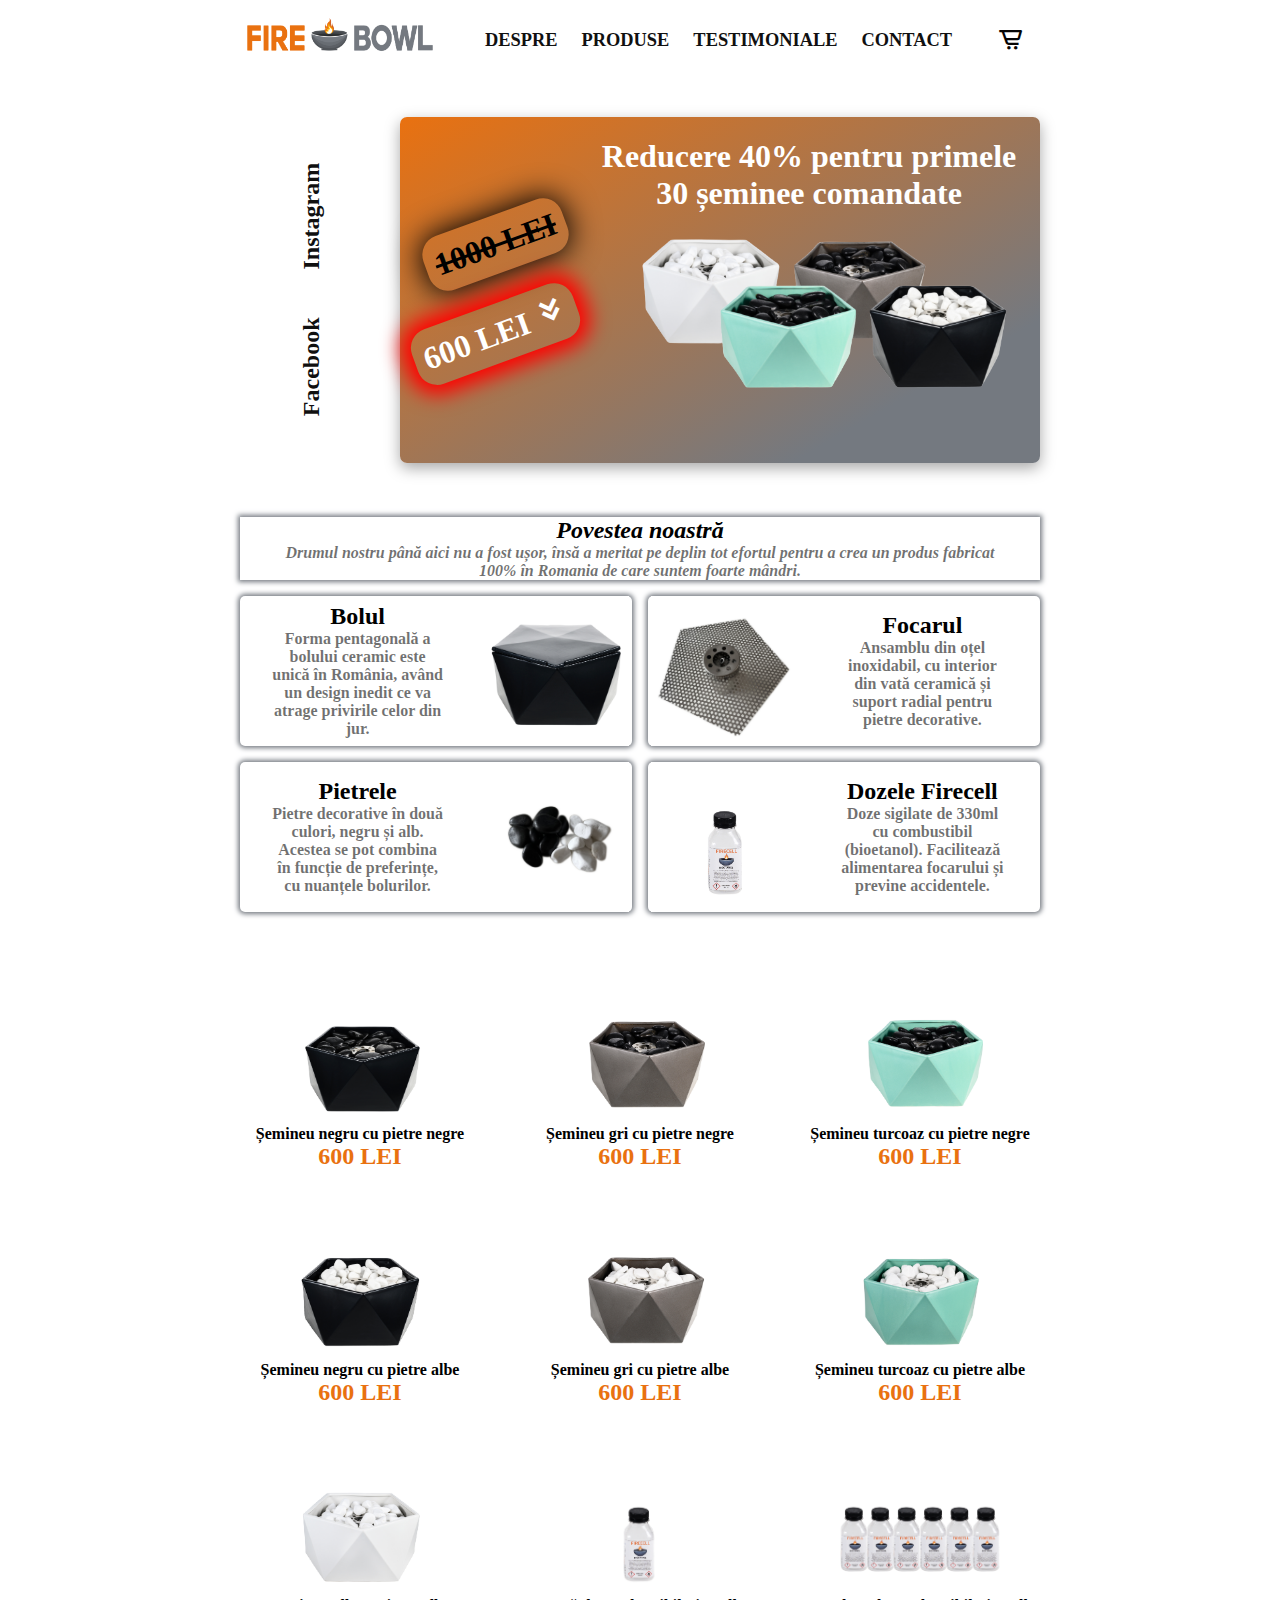
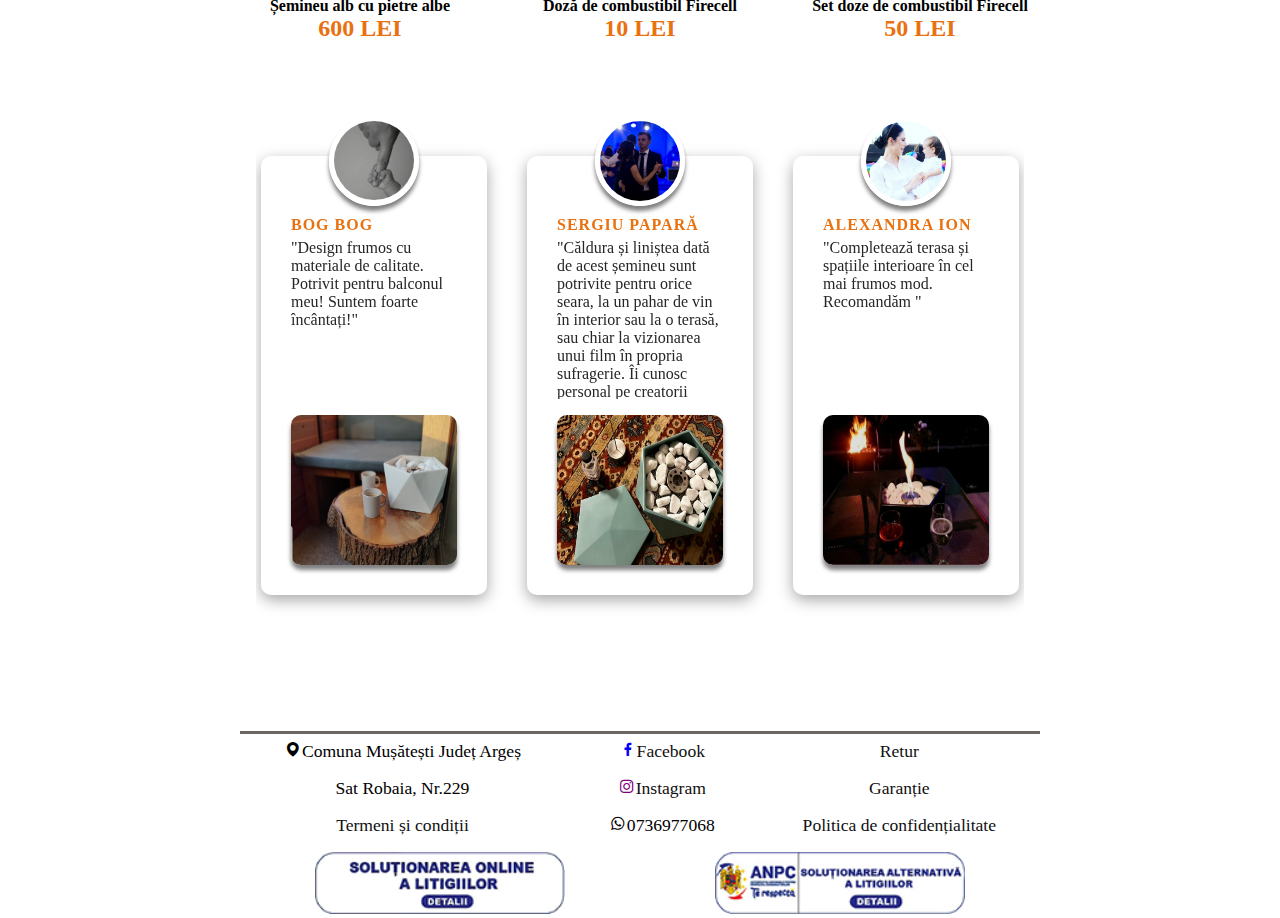
==== commit 25ccfd78: "added pictures for testimonials" ====
--- a/index.html
+++ b/index.html
@@ -211,7 +211,7 @@
                             <p class="content">
                                 "Design frumos cu materiale de calitate. Potrivit pentru balconul meu! Suntem foarte încântați!"
                             </p>
-                            <!-- <img src="./assets/testimonials/alexandra2.jpg" alt="" class="testimonial-img"> -->
+                            <img src="./assets/testimonials/Bogdan Bog.jpeg" alt="" class="testimonial-img">
                         </div> 
                     
                         <div class="box-area">	
@@ -225,7 +225,7 @@
                                 Îi cunosc personal  pe creatorii acestui produs și pot spune ca s-au gândit la cele mai mici detalii.
                                 Felicitări FireBowl!! "
                             </p>
-                            <!-- <img src="./assets/testimonials/sergiu2.jpg" alt="" class="testimonial-img"> -->
+                            <img src="./assets/testimonials/Sergiu Papara.jpeg" alt="" class="testimonial-img">
                         </div> 
 
                         <div class="box-area">	
@@ -237,7 +237,7 @@
                             <p class="content">
                                 "Completează terasa și spațiile interioare în cel mai frumos mod. Recomandăm "
                             </p>
-                            <!-- <img src="./assets/testimonials/bog.jpg" alt="" class="testimonial-img"> -->
+                            <img src="./assets/testimonials/Alexandra Ion.jpeg" alt="" class="testimonial-img">
                         </div> 
                     
                         <div class="box-area">	
@@ -249,6 +249,7 @@
                             <p class="content">
                                 "Un produs foarte fain ce va va face serile petrecute pe terasa mult mai placute. Materialele folosite sunt de o calitate ridicata si ma astept sa reziste mult."
                             </p>
+                            <img src="./assets/testimonials/George Robert.jpeg" alt="" class="testimonial-img">
                         </div> 
                     
                         <div class="box-area">	
@@ -259,7 +260,7 @@
                             <p class="content">
                                 "Un produs necomestibil care nu ar trebui să lipsească de pe nicio masă . E portabil, bine finisat și are dimensiunile unei mingi de baschet. Poate că nu e suficient cât să te scutească de facturile la gaze pe timp de iarnă dar cu siguranță îți va încălzi sufletul atunci când îl vei folosi într-o companie de calitate. Recomand !"
                             </p>
-                            <!-- <img src="./assets/testimonials/augustin2.jpg" alt="" class="testimonial-img"> -->
+                            <img src="./assets/testimonials/Augustin Voda.jpeg" alt="" class="testimonial-img">
                         </div> 
                     </div>
                 </div>
--- a/styles.css
+++ b/styles.css
@@ -362,6 +362,7 @@
     grid-template-columns: 30% 70%;
     height: 100%;
     cursor: pointer;
+    box-shadow: rgba(0, 0, 0, 0.35) 0px 5px 15px;
 }
 
 .price-reduced {
@@ -627,6 +628,7 @@
 
 #testimonial_area {
 	padding: 5% 0;
+    margin: 0 1rem;
 }
 .box-area {
 	padding: 30px;
@@ -635,7 +637,8 @@
 	background: #fff;
 	color: #000;
 	box-shadow: rgba(0, 0, 0, 0.35) 0px 5px 15px;
-	margin: 40px 0;
+	margin: 40px 5px;
+    border-radius: 10px;
 }
 .box-area h5 {
 	font-size: 16px;
@@ -681,6 +684,8 @@
     width: 150px;
     height: 150px;
     box-shadow: 0 5px 4px rgba(0, 0, 0, 0.5);
+    border-radius: 10px;
+    margin-top: 1rem;
 }
 
 .box-area .img-area:hover {
